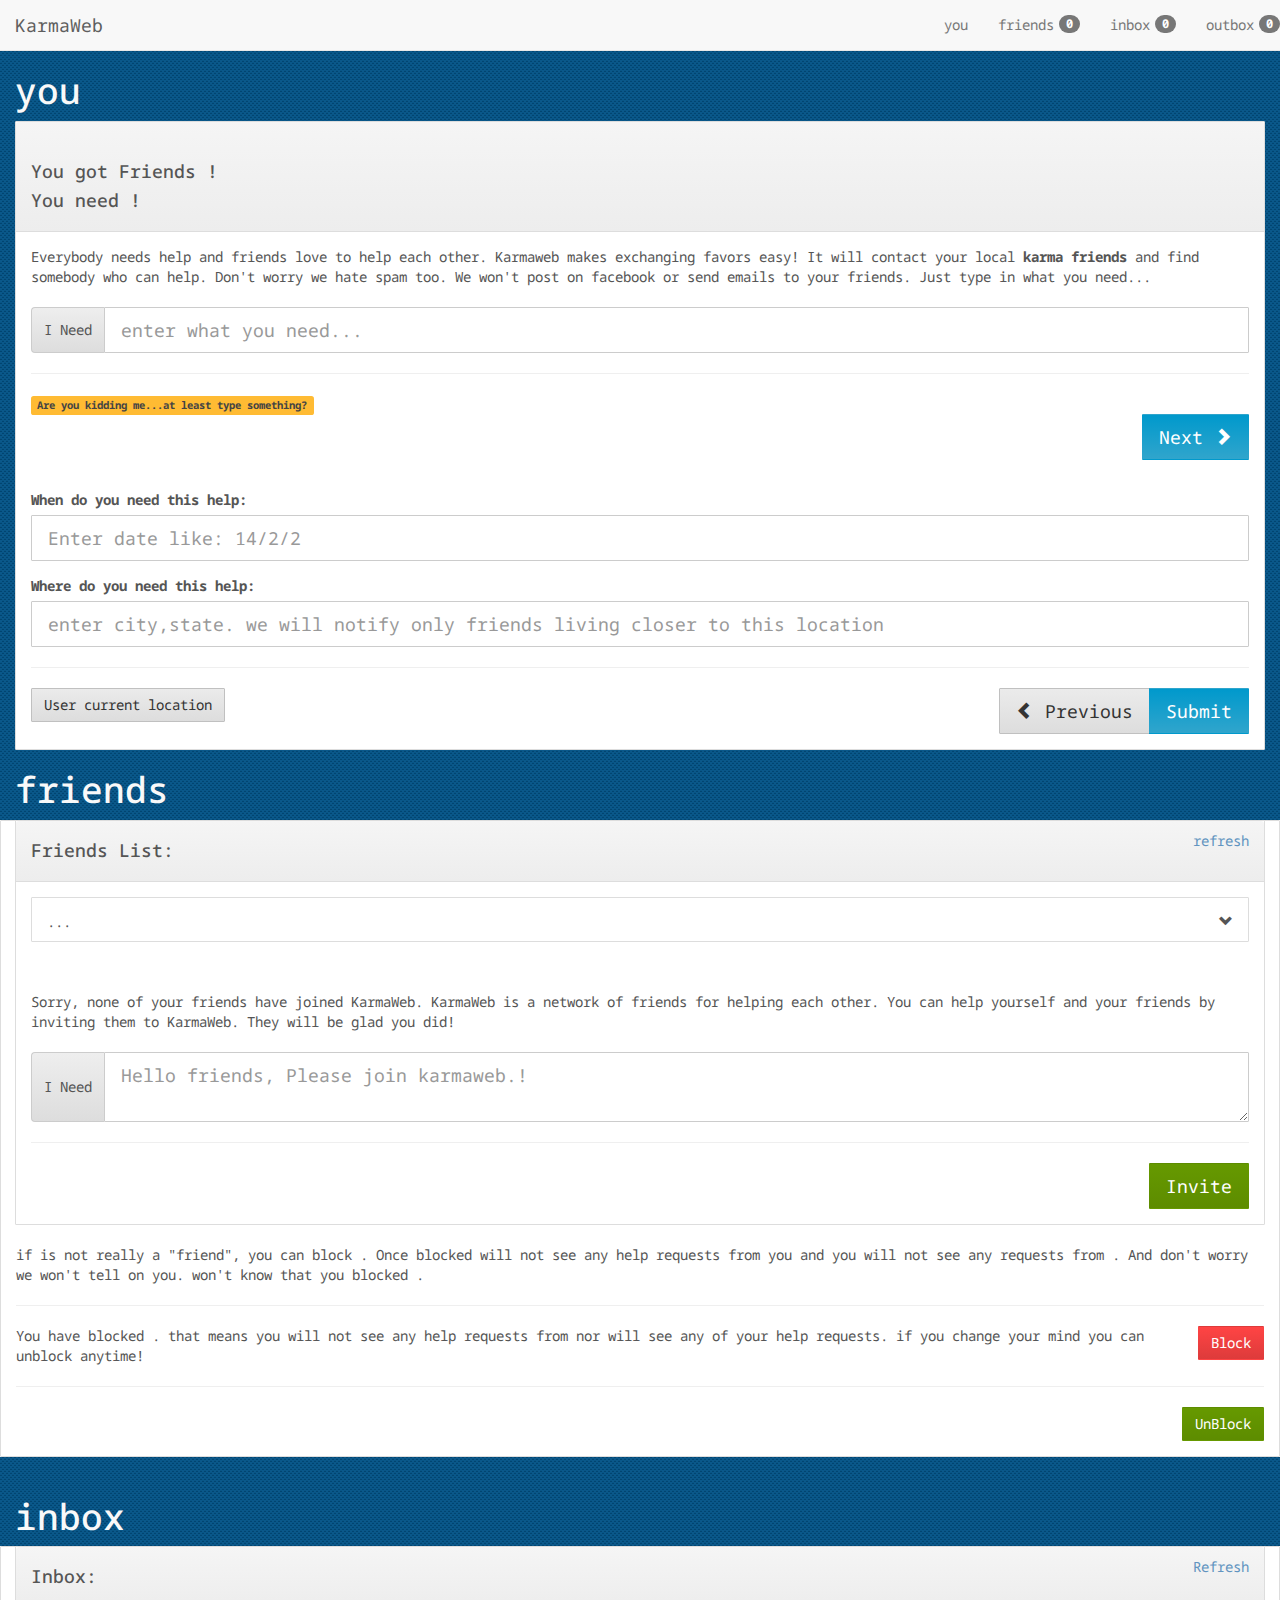
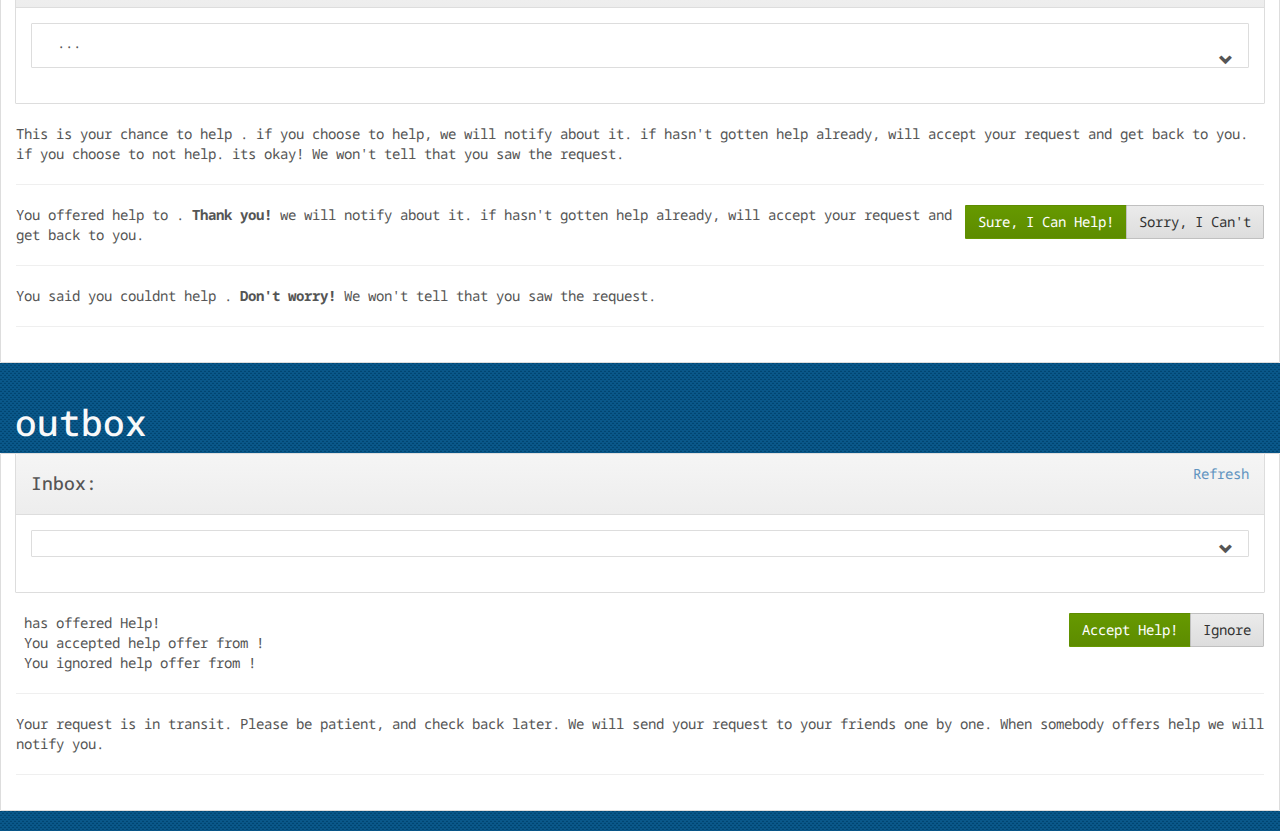
==== server/KarmaWebApp/Views/Home/mock.html @ 074b8558 "offer/accept help hooked up. + collapse menu on selection." ====
﻿<!DOCTYPE html>
<html lang="en">
<head>
    <meta http-equiv="content-type" content="text/html; charset=UTF-8">
    <meta charset="utf-8">
    <title>Karma Mobile!</title>
    <meta name="viewport" content="width=device-width, initial-scale=1, maximum-scale=1,user-scalable=no">
    <meta name="MobileOptimized" content="640">
    <link href="http://netdna.bootstrapcdn.com/bootstrap/3.0.2/css/bootstrap.min.css" rel="stylesheet">
    <script type='text/javascript' src="http://ajax.aspnetcdn.com/ajax/jQuery/jquery-1.9.1.min.js"></script>
    <script type='text/javascript' src="http://netdna.bootstrapcdn.com/bootstrap/3.0.2/js/bootstrap.min.js"></script>
    <script type='text/javascript' src='http://ajax.aspnetcdn.com/ajax/knockout/knockout-3.0.0.js'></script>

    <!-- ticker -->
    <script type='text/javascript' src='../../Scripts/app/textticker.js'></script>

    <!--
    @if (Model.useMock)
    {
        <script type='text/javascript' src='../../Scripts/jquery.mockjax.js'></script>
        <script type='text/javascript' src='../../Scripts/app/mockdata.js'></script>
    }
    -->
    <script type='text/javascript' src='../../Scripts/jquery.mockjax.js'></script>
    <script type='text/javascript' src='../../Scripts/app/mockdata.js'></script>
    <link rel="stylesheet" type="text/css" href="../../Content/app/appstyle.css">
    <script type='text/javascript' src='../../Scripts/app/apptypes.js'></script>

    <script>
        $(document).ready(function () {

            // setup textticker.
            applyTicker("textticker", [
                "a ride to airport this tuesday.     ",
                "to borrow some powertools for my weekend project.    ",
                "help feeding my cat for a day while I am gone.    ",
                "to borrow latest John Grisham book.   ",
                "help moving my stuff tommorrow.    "
            ]);

            KarmaTypes.KarmaViewModel.SetupKnockOut();
        });

        // A $( document ).ready() block.
        $(document).ready(function () {

            // hide details areas
            $('.friends-details, .inbox-details, .outbox-details').hide();

            // friend list item click
            $(document.body).on('click', '.friendinListContainer', function () {
                expandDetails('.friends-details', $(this));
            });

            // friend list item click
            $(document.body).on('click', '.inboxListContainer', function () {
                expandDetails('.inbox-details', $(this));
            });

            // friend list item click
            $(document.body).on('click', '.outboxListContainer', function () {
                expandDetails('.outbox-details', $(this));
            });

            // when a navbar link is clicked - collapse the menu.
            $(document).on('click', '.navbar-collapse.in', function (e) {
                if ($(e.target).is('a')) {
                    $(this).collapse('hide');
                }
            });
            /*
            $(document.body).on('click', '.details-close', function () {
                var closeElem = $(this).attr('data-close-elem');
                $(closeElem).slideUp();
            });
            */

        });

        function expandDetails(detailsElementSelector, clickedElement) {
            if ($(detailsElementSelector).is(":visible")) {
                if ($(clickedElement).next(detailsElementSelector).length !== 0) {
                    // remove from current position
                    console.log("details element is visible after clicked");
                    $(detailsElementSelector).slideUp();
                }
                else {
                    console.log("details element is visible but NOT after clicked");
                    // remove from old position (slideup) and after done move to new position (insertafter/slidedown)
                    $(detailsElementSelector).slideUp("fast", function () {
                        $(detailsElementSelector).insertAfter(clickedElement).slideDown();
                    })
                }
            }
            else {
                console.log("details element is NOT visible");
                $(detailsElementSelector).insertAfter(clickedElement);
                $(detailsElementSelector).slideDown();
            }
        }

        function expandDetails_orig(detailsElementSelector, clickedElement) {
            console.log(detailsElementSelector, clickedElement);
            $(detailsElementSelector).slideUp('fast', function () {
                $(detailsElementSelector).insertAfter(clickedElement);
                $(detailsElementSelector).slideDown();
            });
        }
    </script>
</head>

<body>

    <!--page-container-->
    <div class="page-container">

        <!-- top navbar -->

        <nav class="navbar navbar-default navbar-fixed-top" role="navigation">
            <!-- Brand and toggle get grouped for better mobile display -->
            <div class="navbar-header">
                <button type="button" class="navbar-toggle" data-toggle="collapse" data-target="#collapsethis">
                    <span class="sr-only">Toggle navigation</span>
                    <span class="icon-bar"></span>
                    <span class="icon-bar"></span>
                    <span class="icon-bar"></span>
                </button>
                <a class="navbar-brand" href="#">KarmaWeb</a>
            </div>

            <!-- Collect the nav links, forms, and other content for toggling -->
            <div class="collapse navbar-collapse navbar-right" id="collapsethis">
                <ul class="nav navbar-nav">
                    <li data-bind="css: { active: activePannel() === 'you' }"> <a href="#you" class="" data-bind="click: SelectYou">you</a> </li>
                    <li data-bind="css: { active: activePannel() === 'friends' }"> <a href="#friends" class="" data-bind="click: SelectFriends"><span class="badge pull-right header-data-badge" data-bind="text: MyFriends.Items().length">0</span>friends</a> </li>
                    <li data-bind="css: { active: activePannel() === 'inbox' }"> <a href="#inbox" class="" data-bind="click: SelectInbox"><span class="badge pull-right header-data-badge" data-bind="text: MyInbox.Items().length">0</span>inbox</a> </li>
                    <li data-bind="css: { active: activePannel() === 'outbox' }"> <a href="#outbox" class="" data-bind="click: SelectOutbox"><span class="badge pull-right header-data-badge" data-bind="text: MyOutbox.Items().length">0</span>outbox</a> </li>
                </ul>
            </div><!-- /.navbar-collapse -->
        </nav>

        <!-- /top navbar -->
        <!--.container-->
        <div class="col-sm-12">
            <div class="row row-offcanvas row-offcanvas-left">

                <!-- main area -->
                <div class="col-xs-12 col-sm-12" data-spy="scroll" data-target="#sidebar-nav">

                    <!-- ask your friends for help pannel-->
                    <div id="you" class="karmapannel" data-bind="if: activePannel() === 'you'">
                        <h1 class="">you</h1>
                        <div class="panel panel-default">
                            <div class=" panel-heading" data-bind="with: Me">
                                <img data-bind="attr:{src: Pic}">
                                <div data-bind="if: $root.requestOnPage() == 1">
                                    <h4 class="">You got Friends <span data-bind="text: FirstName() + '!'">!</span></h4>
                                </div>
                                <div data-bind="if: $root.requestOnPage() == 2">
                                    <h4 class="">You need <span data-bind="text: $root.requestText()">!</span></h4>
                                </div>
                            </div>
                            <div data-bind="if: requestOnPage() == 1">
                                <div class="panel-body">
                                    Everybody needs help and friends love to help each other. Karmaweb makes exchanging favors easy! It will contact
                                    your local <strong>karma friends</strong> and find somebody who can help. Don't worry we hate spam too. We won't
                                    post on facebook or send emails to your friends. Just type in what you need...
                                    <!--<form class="form">-->
                                    <div class="input-group text-center">
                                        <span class="input-group-addon">I Need</span>
                                        <input id="textticker" type="text" class="form-control input-lg" title="Don't worry. We hate spam, we wont post on facebook."
                                               placeholder="enter what you need..." data-bind="value: requestText">
                                    </div>
                                    <hr class="">

                                    <div data-bind="if: showRequestError()">
                                        <span class="label label-warning"> Are you kidding me...at least type something?</span>
                                    </div>
                                    <button class="btn btn-lg btn-primary pull-right" data-bind="click: GotoNextRequestPage" type="button">
                                        Next <span class="glyphicon glyphicon-chevron-right"></span>
                                    </button>
                                </div>
                            </div>
                            <div data-bind="if: requestOnPage() == 2">
                                <div class="panel-body">
                                    <div class="form-group">
                                        <label for="request_datetime">When do you need this help:</label>
                                        <input id="request_datetime" type="text" class="form-control input-lg" title="Your friends would like know about date/time"
                                               placeholder="Enter date like: 14/2/2" data-bind="value: requestDateTime">
                                    </div>
                                    <div class="form-group">
                                        <label for="request_location">Where do you need this help:</label>
                                        <input id="request_location" type="text" class="form-control input-lg" title="we will notify only friends closer to this location"
                                               placeholder="enter city,state. we will notify only friends living closer to this location" data-bind="value: request_location">
                                    </div>
                                    <hr class="">
                                    <button class="btn btn-default pull-left" data-bind="click: UseCurrentLocation" type="button">
                                        User current location
                                    </button>

                                    <div class="btn-group pull-right">
                                        <button class="btn btn-lg btn-default" data-bind="click: GotoPrevRequestPage" type="button">
                                            <span class="glyphicon glyphicon-chevron-left"></span> Previous
                                        </button>
                                        <button class="btn btn-lg btn-primary" data-bind="click: CreateRequest" type="button">
                                            Submit
                                        </button>
                                    </div>
                                </div>
                            </div>
                        </div>
                    </div>

                    <div id="friends" class="karmapannel" data-bind="if: activePannel() === 'friends'">
                        <h1 class="">friends</h1>
                        <div class="row" data-bind="with: MyFriends">
                            <div class="col-sm-12">
                                <!-- Friends List -->
                                <div class="panel panel-default friends-list-panel">
                                    <div class="panel-heading">
                                        <a href="#" class="pull-right">refresh</a>
                                        <h4 class="" data-bind="text: PanelHeader">Friends List:</h4>
                                    </div>
                                    <div class="panel-body" data-bind="if: Items().length > 0">
                                        <div class="list-group" data-bind="foreach: Items">
                                            <div class="friendinListContainer list-group-item" data-bind="css: { active: $parent.SelectedItem() == $data}, click: $parent.SelectItem.bind($parent)">
                                                <div style="float:left;padding-right:10px">
                                                    <img style="float:left" class="img-polaroid" data-bind="attr:{src: Pic}">
                                                </div>
                                                <h4 class="list-group-item-heading" data-bind="text: Name"></h4>
                                                <p class="list-group-item-text"><span class="glyphicon glyphicon-chevron-down pull-right"></span>...</p>
                                            </div>
                                        </div>
                                        <div>
                                        </div>
                                    </div>
                                    <div class="panel-body" data-bind="if: Items().length  == 0">
                                        Sorry, none of your friends have joined KarmaWeb. KarmaWeb is a network of friends for helping each other.
                                        You can help yourself and your friends by inviting them to KarmaWeb. They will be glad you did!
                                        <div class="input-group text-center">
                                            <span class="input-group-addon">I Need</span>
                                            <textarea id="inviteFriends" class="form-control input-lg" title="Don't worry. We hate spam, we wont post on facebook."
                                                      placeholder="Hello friends, Please join karmaweb.!" data-bind="value: $root.inviteText"></textarea>
                                        </div>
                                        <hr class="">
                                        <button class="btn btn-lg btn-success pull-right" data-bind="click: $root.InviteFriends" type="button">Invite</button>
                                    </div>

                                </div>

                            </div>
                            <div class="friends-details">
                                <!-- Friends Details -->
                                <div class="panel panel-default" data-bind="with: SelectedItem()">
                                    <div class="panel-body">
                                        <div class="realFriend" data-bind="ifnot: IsBlocked">
                                            if <span data-bind="text: FirstName()"></span> is not really a "friend", you can block <span data-bind="text: hehimhis('him')"></span>.
                                            Once blocked <span data-bind="text: hehimhis('he')"></span> will not see any help requests from you and you will not
                                            see any requests from <span data-bind="text: hehimhis('him')"></span>. And don't worry we won't tell on you.
                                            <span data-bind="text: hehimhis('He')"></span> won't know  that you blocked <span data-bind="text: hehimhis('him')"></span>.
                                            <hr class="">
                                            <div class="btn-group pull-right">
                                                <button class="btn btn-danger" data-bind="click: BlockFriend">Block <span data-bind="text: FirstName()"></span></button>
                                            </div>
                                        </div>
                                        <div class="blockedFriend" data-bind="if: IsBlocked">
                                            You have blocked <span data-bind="text: FirstName()"></span>. that means you will not see any help
                                            requests from <span data-bind="text: hehimhis('him')"></span> nor will
                                            <span data-bind="text: hehimhis('he')"></span> see any of your help requests. if you change your mind
                                            you can unblock <span data-bind="text: hehimhis('him')"></span> anytime!
                                            <hr class="">
                                            <div class="btn-group pull-right">
                                                <button class="btn btn-success" data-bind="click: UnBlockFriend">UnBlock <span data-bind="text: FirstName()"></span></button>
                                            </div>
                                        </div>
                                    </div>
                                </div>
                            </div>
                        </div>
                    </div>

                    <div id="inbox" class="karmapannel" data-bind="if: activePannel() === 'inbox'">
                        <h1 class="">inbox</h1>
                        <div class="row" data-bind="with: MyInbox">
                            <!--Inbox-->
                            <div class="col-sm-12">
                                <div class="panel panel-default">
                                    <div class="panel-heading">
                                        <a href="#" class="pull-right">Refresh</a>
                                        <h4 class="" data-bind="text: PanelHeader">Inbox:</h4>
                                    </div>
                                    <div class="panel-body">
                                        <div class="list-group" data-bind="foreach: Items">
                                            <a href="#" class="inboxListContainer list-group-item" data-bind="css: { active: $parent.SelectedItem() == $data}, click: $parent.SelectItem.bind($parent)">
                                                <div style="float:left;padding-right:10px">
                                                    <img class="img-polaroid" data-bind="attr:{src: From.Pic}">
                                                </div>
                                                <p class="list-group-item-text" data-bind="text: From.Name">...</p>
                                                <p class="list-group-item-text"><span class="glyphicon glyphicon-chevron-down pull-right"></span></p>
                                                <h4 class="list-group-item-heading" data-bind="text: Name"></h4>
                                            </a>
                                        </div>
                                    </div>
                                </div>
                            </div> <!--/Inbox-->

                            <div class="inbox-details">
                                <!-- InboxDetails -->
                                <div class="panel panel-default" data-bind="with: SelectedItem()">
                                    <div class="panel-body">
                                        <div class="pendingrequest" data-bind="if: Response() == 'none'">
                                            This is your chance to help <span data-bind="text: $data.From.FirstName()"></span>. if you choose to help, we will notify
                                            <span data-bind="text: $data.From.hehimhis('him')"></span> about it. if <span data-bind="text: $data.From.hehimhis('he')"></span>
                                            hasn't gotten help already,  <span data-bind="text: $data.From.hehimhis('he')"></span> will accept your request and get back to you.
                                            if you choose to not help. its okay! We won't tell <span data-bind="text: $data.From.hehimhis('him')"></span> that you saw the request.
                                            <div class="clearfix"></div>
                                            <hr class="">
                                            <div class="btn-group pull-right">
                                                <button type="button" class="btn btn-success" data-bind="click: OfferHelp">Sure, I Can Help!</button>
                                                <button type="button" class="btn btn-default" data-bind="click: DenyHelp">Sorry, I Can't</button>
                                            </div>
                                        </div>
                                        <div class="request_helpoffered" data-bind="if: Response() == 'yes'">
                                            You offered help to <span data-bind="text: $data.From.FirstName()"></span>. <strong>Thank you!</strong> we will notify
                                            <span data-bind="text: $data.From.hehimhis('him')"></span> about it. if <span data-bind="text: $data.From.hehimhis('he')"></span>
                                            hasn't gotten help already,  <span data-bind="text: $data.From.hehimhis('he')"></span> will accept your request and get back to you.
                                            <div class="clearfix"></div>
                                            <hr class="">
                                        </div>
                                        <div class="request_helpdenied" data-bind="if: Response() == 'no'">
                                            You said you couldnt help <span data-bind="text: $data.From.FirstName()"></span>. <strong>Don't worry!</strong>
                                            We won't tell <span data-bind="text: $data.From.hehimhis('him')"></span> that you saw the request.
                                            <div class="clearfix"></div>
                                            <hr class="">
                                        </div>
                                    </div>
                                </div>
                            </div><!-- /InboxDetails -->
                        </div>
                    </div>

                    <div id="outbox" class="karmapannel" data-bind="if: activePannel() === 'outbox'">
                        <h1 class="">outbox</h1>
                        <div class="row" data-bind="with: MyOutbox">
                            <!--Outbox-->
                            <div class="col-sm-12">
                                <div class="panel panel-default">
                                    <div class="panel-heading">
                                        <a href="#" class="pull-right">Refresh</a>
                                        <h4 class="" data-bind="text: PanelHeader">Inbox:</h4>
                                    </div>
                                    <div class="panel-body">
                                        <div class="list-group" data-bind="foreach: Items">
                                            <a href="#" class="outboxListContainer list-group-item" data-bind="css: { active: $parent.SelectedItem() == $data}, click: $parent.SelectItem.bind($parent)">
                                                <p class="list-group-item-text"><span class="glyphicon glyphicon-chevron-down pull-right"></span></p>
                                                <h4 class="list-group-item-heading" data-bind="text: Name"></h4>
                                            </a>
                                        </div>
                                    </div>
                                </div>
                            </div> <!--/outbox-->

                            <div class="outbox-details">
                                <!-- OutboxDetails -->
                                <div class="panel panel-default" data-bind="with: SelectedItem()">
                                    <div class="panel-body">
                                        <!-- people who offered help -->
                                        <div data-bind="if: helpOffered.length > 0">
                                            <div data-bind="foreach: helpOffered">
                                                <div data-bind="if: $index() !== 0">
                                                    <hr class=""> <!-- divider after each element except 1st -->
                                                </div>
                                                <div data-bind="if: Response() == 'none'">
                                                    <div class="clearfix"></div>
                                                    <img data-bind="attr:{src: From.Pic}">
                                                    <span data-bind="text: From.Name"> </span> has offered Help!
                                                    <div class="btn-group pull-right">
                                                        <button type="button" class="btn btn-success" data-bind="click: AcceptHelp">Accept Help!</button>
                                                        <button type="button" class="btn btn-default" data-bind="click: IgnoreHelp">Ignore</button>
                                                    </div>
                                                </div>
                                                <div data-bind="if: Response() == 'yes'">
                                                    <img data-bind="attr:{src: From.Pic}">
                                                    You accepted help offer from <span data-bind="text: From.Name"> </span>!
                                                </div>
                                                <div data-bind="if: Response() == 'no'">
                                                    <div class="clearfix"></div>
                                                    <img data-bind="attr:{src: From.Pic}">
                                                    You ignored help offer from <span data-bind="text: From.Name"> </span>!
                                                </div>
                                            </div>
                                        </div>

                                        <!-- nobody offered help-->
                                        <div data-bind="if: helpOffered.length == 0">

                                            <hr class="">
                                            Your request is in transit. Please be patient, and check back later. We will send
                                            your request to your friends one by one. When somebody offers help we will notify
                                            you.
                                            <hr class="">

                                        </div>
                                    </div>
                                </div><!-- /InboxDetails -->
                            </div>
                        </div> <!-- outbox row-->
                    </div>
                </div>
                <!-- /main area-->
            </div>
        </div>
        <!--/.container-->
    </div>
    <!--/.page-container-->
    <div id="push" class=""></div>

</body>
</html>
---- server/KarmaWebApp/Content/app/appstyle.css ----
﻿@import url(http://fonts.googleapis.com/css?family=Droid+Sans+Mono);

        html, body {
            height: 100%;
            font-family: 'Droid Sans Mono', sans-serif;
        }

        p, h1, h2, h3, h4 {
            font-family: 'Droid Sans Mono', sans-serif;
        }

        hr {
            border-color: #191919;
        }

        /* wrapper for page content to push down footer */
        .page-container {
            min-height: 100%;
            height: auto !important;
            height: 100%;
            /* negative indent footer by its height */
            margin: 0 auto -120px;
            /* pad bottom by footer height */
            padding: 0 0 70px;
        }

        /* set the fixed height of the footer here */
        #footer {
            height: 120px;
            background-color: #222222;
            border: 0 solid #080808;
            border-top-width: 1px;
            margin-top: 50px;
        }

            #footer > .container {
                padding: 20px;
            }

        body {
            padding-top: 51px;
            background: #0a588a;
            color: #f9f9f9;
            background-image: url("../../images/mainBg.png");
            background-repeat: repeat;
        }

        a {
            color: #6194c0;
        }

        .text-center {
            padding-top: 20px;
        }

        /* theme */
        .btn, .form-control, .alert, .progress, .panel, .list-group, .well, .list-group-item:first-child {
            border-radius: 1px;
            box-shadow: 0 0 0;
        }

        .btn {
            border-color: transparent;
        }

        .btn-default, .well {
            background-color: #cccccc;
            border-color: #c0c0c0;
        }

        .btn-primary, .label-primary, .list-group-item.active, .list-group-item.active:hover, .list-group-item.active:focus, .btn.active, a.list-group-item.active, a.list-group-item.active:hover, a.list-group-item.active:focus {
            background-color: #0099CC;
            border-color: transparent;
        }

        .btn-info, .label-info, .progress-bar-info {
            background-color: #33b5e5;
        }

        .btn-success, .label-success, .progress-bar-success {
            background-color: #669900;
        }

        .btn-danger, .label-danger, .progress-bar-danger {
            background-color: #FF4444;
        }

        .btn-warning, .label-warning, .progress-bar-warning {
            background-color: #FFBB33;
            color: #444444;
        }

        .nav-tabs > li > a {
            border-radius: 0;
        }



        h3, h4, h5, .panel {
            color: #555555;
        }

            .panel hr {
                border-color: #efefef;
            }
         
            
        .input-group-addon{
        	background: rgb(238,238,238); /* Old browsers */
        	background: -moz-linear-gradient(top, rgba(238,238,238,1) 0%, rgba(221,221,221,1) 100%); /* FF3.6+ */
        	background: -webkit-gradient(linear, left top, left bottom, color-stop(0%,rgba(238,238,238,1)), color-stop(100%,rgba(221,221,221,1))); /* Chrome,Safari4+ */
        	background: -webkit-linear-gradient(top, rgba(238,238,238,1) 0%,rgba(221,221,221,1) 100%); /* Chrome10+,Safari5.1+ */
        	background: -o-linear-gradient(top, rgba(238,238,238,1) 0%,rgba(221,221,221,1) 100%); /* Opera 11.10+ */
        	background: -ms-linear-gradient(top, rgba(238,238,238,1) 0%,rgba(221,221,221,1) 100%); /* IE10+ */
        	background: linear-gradient(to bottom, rgba(238,238,238,1) 0%,rgba(221,221,221,1) 100%); /* W3C */
        	filter: progid:DXImageTransform.Microsoft.gradient( startColorstr='#eeeeee', endColorstr='#dddddd',GradientType=0 ); /* IE6-9 */
        }    
        
        .panel-default>.panel-heading{
        	min-height: 40px;
        	background: rgb(245,245,245); /* Old browsers */
        	background: -moz-linear-gradient(top, rgba(245,245,245,1) 0%, rgba(237,237,237,1) 100%); /* FF3.6+ */
        	background: -webkit-gradient(linear, left top, left bottom, color-stop(0%,rgba(245,245,245,1)), color-stop(100%,rgba(237,237,237,1))); /* Chrome,Safari4+ */
        	background: -webkit-linear-gradient(top, rgba(245,245,245,1) 0%,rgba(237,237,237,1) 100%); /* Chrome10+,Safari5.1+ */
        	background: -o-linear-gradient(top, rgba(245,245,245,1) 0%,rgba(237,237,237,1) 100%); /* Opera 11.10+ */
        	background: -ms-linear-gradient(top, rgba(245,245,245,1) 0%,rgba(237,237,237,1) 100%); /* IE10+ */
        	background: linear-gradient(to bottom, rgba(245,245,245,1) 0%,rgba(237,237,237,1) 100%); /* W3C */
        	filter: progid:DXImageTransform.Microsoft.gradient( startColorstr='#f5f5f5', endColorstr='#ededed',GradientType=0 ); /* IE6-9 */
        }

		.btn-primary, .label-primary, .list-group-item.active, .list-group-item.active:hover, .list-group-item.active:focus, .btn.active, a.list-group-item.active, a.list-group-item.active:hover, a.list-group-item.active:focus {
			background: rgb(0,153,204); /* Old browsers */
			background: -moz-linear-gradient(top, rgba(0,153,204,1) 0%, rgba(48,165,204,1) 100%); /* FF3.6+ */
			background: -webkit-gradient(linear, left top, left bottom, color-stop(0%,rgba(0,153,204,1)), color-stop(100%,rgba(48,165,204,1))); /* Chrome,Safari4+ */
			background: -webkit-linear-gradient(top, rgba(0,153,204,1) 0%,rgba(48,165,204,1) 100%); /* Chrome10+,Safari5.1+ */
			background: -o-linear-gradient(top, rgba(0,153,204,1) 0%,rgba(48,165,204,1) 100%); /* Opera 11.10+ */
			background: -ms-linear-gradient(top, rgba(0,153,204,1) 0%,rgba(48,165,204,1) 100%); /* IE10+ */
			background: linear-gradient(to bottom, rgba(0,153,204,1) 0%,rgba(48,165,204,1) 100%); /* W3C */
			filter: progid:DXImageTransform.Microsoft.gradient( startColorstr='#0099cc', endColorstr='#30a5cc',GradientType=0 ); /* IE6-9 */
		}
		
		.btn-primary:hover {
			background: rgb(40,121,177); /* Old browsers */
			background: -moz-linear-gradient(top, rgba(40,121,177,1) 0%, rgba(67,132,173,1) 100%); /* FF3.6+ */
			background: -webkit-gradient(linear, left top, left bottom, color-stop(0%,rgba(40,121,177,1)), color-stop(100%,rgba(67,132,173,1))); /* Chrome,Safari4+ */
			background: -webkit-linear-gradient(top, rgba(40,121,177,1) 0%,rgba(67,132,173,1) 100%); /* Chrome10+,Safari5.1+ */
			background: -o-linear-gradient(top, rgba(40,121,177,1) 0%,rgba(67,132,173,1) 100%); /* Opera 11.10+ */
			background: -ms-linear-gradient(top, rgba(40,121,177,1) 0%,rgba(67,132,173,1) 100%); /* IE10+ */
			background: linear-gradient(to bottom, rgba(40,121,177,1) 0%,rgba(67,132,173,1) 100%); /* W3C */
			filter: progid:DXImageTransform.Microsoft.gradient( startColorstr='#2879b1', endColorstr='#4384ad',GradientType=0 ); /* IE6-9 */
		}
		
		a.list-group-item:hover{
			background: rgb(245,245,245); /* Old browsers */
			background: -moz-linear-gradient(top, rgba(245,245,245,1) 0%, rgba(237,237,237,1) 100%); /* FF3.6+ */
			background: -webkit-gradient(linear, left top, left bottom, color-stop(0%,rgba(245,245,245,1)), color-stop(100%,rgba(237,237,237,1))); /* Chrome,Safari4+ */
			background: -webkit-linear-gradient(top, rgba(245,245,245,1) 0%,rgba(237,237,237,1) 100%); /* Chrome10+,Safari5.1+ */
			background: -o-linear-gradient(top, rgba(245,245,245,1) 0%,rgba(237,237,237,1) 100%); /* Opera 11.10+ */
			background: -ms-linear-gradient(top, rgba(245,245,245,1) 0%,rgba(237,237,237,1) 100%); /* IE10+ */
			background: linear-gradient(to bottom, rgba(245,245,245,1) 0%,rgba(237,237,237,1) 100%); /* W3C */
			filter: progid:DXImageTransform.Microsoft.gradient( startColorstr='#f5f5f5', endColorstr='#ededed',GradientType=0 ); /* IE6-9 */
		}
		
		.btn-danger{
			background: rgb(255,68,68); /* Old browsers */
			background: -moz-linear-gradient(top, rgba(255,68,68,1) 0%, rgba(221,59,59,1) 100%); /* FF3.6+ */
			background: -webkit-gradient(linear, left top, left bottom, color-stop(0%,rgba(255,68,68,1)), color-stop(100%,rgba(221,59,59,1))); /* Chrome,Safari4+ */
			background: -webkit-linear-gradient(top, rgba(255,68,68,1) 0%,rgba(221,59,59,1) 100%); /* Chrome10+,Safari5.1+ */
			background: -o-linear-gradient(top, rgba(255,68,68,1) 0%,rgba(221,59,59,1) 100%); /* Opera 11.10+ */
			background: -ms-linear-gradient(top, rgba(255,68,68,1) 0%,rgba(221,59,59,1) 100%); /* IE10+ */
			background: linear-gradient(to bottom, rgba(255,68,68,1) 0%,rgba(221,59,59,1) 100%); /* W3C */
			filter: progid:DXImageTransform.Microsoft.gradient( startColorstr='#ff4444', endColorstr='#dd3b3b',GradientType=0 ); /* IE6-9 */
		}
		
		.btn-danger:hover{
			background: rgb(232,62,62); /* Old browsers */
			background: -moz-linear-gradient(top, rgba(232,62,62,1) 0%, rgba(196,53,53,1) 100%); /* FF3.6+ */
			background: -webkit-gradient(linear, left top, left bottom, color-stop(0%,rgba(232,62,62,1)), color-stop(100%,rgba(196,53,53,1))); /* Chrome,Safari4+ */
			background: -webkit-linear-gradient(top, rgba(232,62,62,1) 0%,rgba(196,53,53,1) 100%); /* Chrome10+,Safari5.1+ */
			background: -o-linear-gradient(top, rgba(232,62,62,1) 0%,rgba(196,53,53,1) 100%); /* Opera 11.10+ */
			background: -ms-linear-gradient(top, rgba(232,62,62,1) 0%,rgba(196,53,53,1) 100%); /* IE10+ */
			background: linear-gradient(to bottom, rgba(232,62,62,1) 0%,rgba(196,53,53,1) 100%); /* W3C */
			filter: progid:DXImageTransform.Microsoft.gradient( startColorstr='#e83e3e', endColorstr='#c43535',GradientType=0 ); /* IE6-9 */
		}
		
		.btn-success{
			background: rgb(102,153,0); /* Old browsers */
			background: -moz-linear-gradient(top, rgba(102,153,0,1) 0%, rgba(93,140,0,1) 100%); /* FF3.6+ */
			background: -webkit-gradient(linear, left top, left bottom, color-stop(0%,rgba(102,153,0,1)), color-stop(100%,rgba(93,140,0,1))); /* Chrome,Safari4+ */
			background: -webkit-linear-gradient(top, rgba(102,153,0,1) 0%,rgba(93,140,0,1) 100%); /* Chrome10+,Safari5.1+ */
			background: -o-linear-gradient(top, rgba(102,153,0,1) 0%,rgba(93,140,0,1) 100%); /* Opera 11.10+ */
			background: -ms-linear-gradient(top, rgba(102,153,0,1) 0%,rgba(93,140,0,1) 100%); /* IE10+ */
			background: linear-gradient(to bottom, rgba(102,153,0,1) 0%,rgba(93,140,0,1) 100%); /* W3C */
			filter: progid:DXImageTransform.Microsoft.gradient( startColorstr='#669900', endColorstr='#5d8c00',GradientType=0 ); /* IE6-9 */
		}
		
		.btn-success:hover{
			background: rgb(71,164,71); /* Old browsers */
			background: -moz-linear-gradient(top, rgba(71,164,71,1) 0%, rgba(65,147,65,1) 100%); /* FF3.6+ */
			background: -webkit-gradient(linear, left top, left bottom, color-stop(0%,rgba(71,164,71,1)), color-stop(100%,rgba(65,147,65,1))); /* Chrome,Safari4+ */
			background: -webkit-linear-gradient(top, rgba(71,164,71,1) 0%,rgba(65,147,65,1) 100%); /* Chrome10+,Safari5.1+ */
			background: -o-linear-gradient(top, rgba(71,164,71,1) 0%,rgba(65,147,65,1) 100%); /* Opera 11.10+ */
			background: -ms-linear-gradient(top, rgba(71,164,71,1) 0%,rgba(65,147,65,1) 100%); /* IE10+ */
			background: linear-gradient(to bottom, rgba(71,164,71,1) 0%,rgba(65,147,65,1) 100%); /* W3C */
			filter: progid:DXImageTransform.Microsoft.gradient( startColorstr='#47a447', endColorstr='#419341',GradientType=0 ); /* IE6-9 */
		}
		
		.btn-default{
			background: rgb(235,235,235); /* Old browsers */
			background: -moz-linear-gradient(top, rgba(235,235,235,1) 0%, rgba(221,221,221,1) 100%); /* FF3.6+ */
			background: -webkit-gradient(linear, left top, left bottom, color-stop(0%,rgba(235,235,235,1)), color-stop(100%,rgba(221,221,221,1))); /* Chrome,Safari4+ */
			background: -webkit-linear-gradient(top, rgba(235,235,235,1) 0%,rgba(221,221,221,1) 100%); /* Chrome10+,Safari5.1+ */
			background: -o-linear-gradient(top, rgba(235,235,235,1) 0%,rgba(221,221,221,1) 100%); /* Opera 11.10+ */
			background: -ms-linear-gradient(top, rgba(235,235,235,1) 0%,rgba(221,221,221,1) 100%); /* IE10+ */
			background: linear-gradient(to bottom, rgba(235,235,235,1) 0%,rgba(221,221,221,1) 100%); /* W3C */
			filter: progid:DXImageTransform.Microsoft.gradient( startColorstr='#ebebeb', endColorstr='#dddddd',GradientType=0 ); /* IE6-9 */
		}
		
		.btn-default:hover{
			background: rgb(204,204,204); /* Old browsers */
			background: -moz-linear-gradient(top, rgba(204,204,204,1) 0%, rgba(191,191,191,1) 100%); /* FF3.6+ */
			background: -webkit-gradient(linear, left top, left bottom, color-stop(0%,rgba(204,204,204,1)), color-stop(100%,rgba(191,191,191,1))); /* Chrome,Safari4+ */
			background: -webkit-linear-gradient(top, rgba(204,204,204,1) 0%,rgba(191,191,191,1) 100%); /* Chrome10+,Safari5.1+ */
			background: -o-linear-gradient(top, rgba(204,204,204,1) 0%,rgba(191,191,191,1) 100%); /* Opera 11.10+ */
			background: -ms-linear-gradient(top, rgba(204,204,204,1) 0%,rgba(191,191,191,1) 100%); /* IE10+ */
			background: linear-gradient(to bottom, rgba(204,204,204,1) 0%,rgba(191,191,191,1) 100%); /* W3C */
			filter: progid:DXImageTransform.Microsoft.gradient( startColorstr='#cccccc', endColorstr='#bfbfbf',GradientType=0 ); /* IE6-9 */
		}
		
		.friends-details,
		.inbox-details,
		.outbox-details{
			z-index: 999;
			background-color: #fff;
			border: 0px;
		}
		
		.header-data-badge{
			margin-left: 5px;
		}
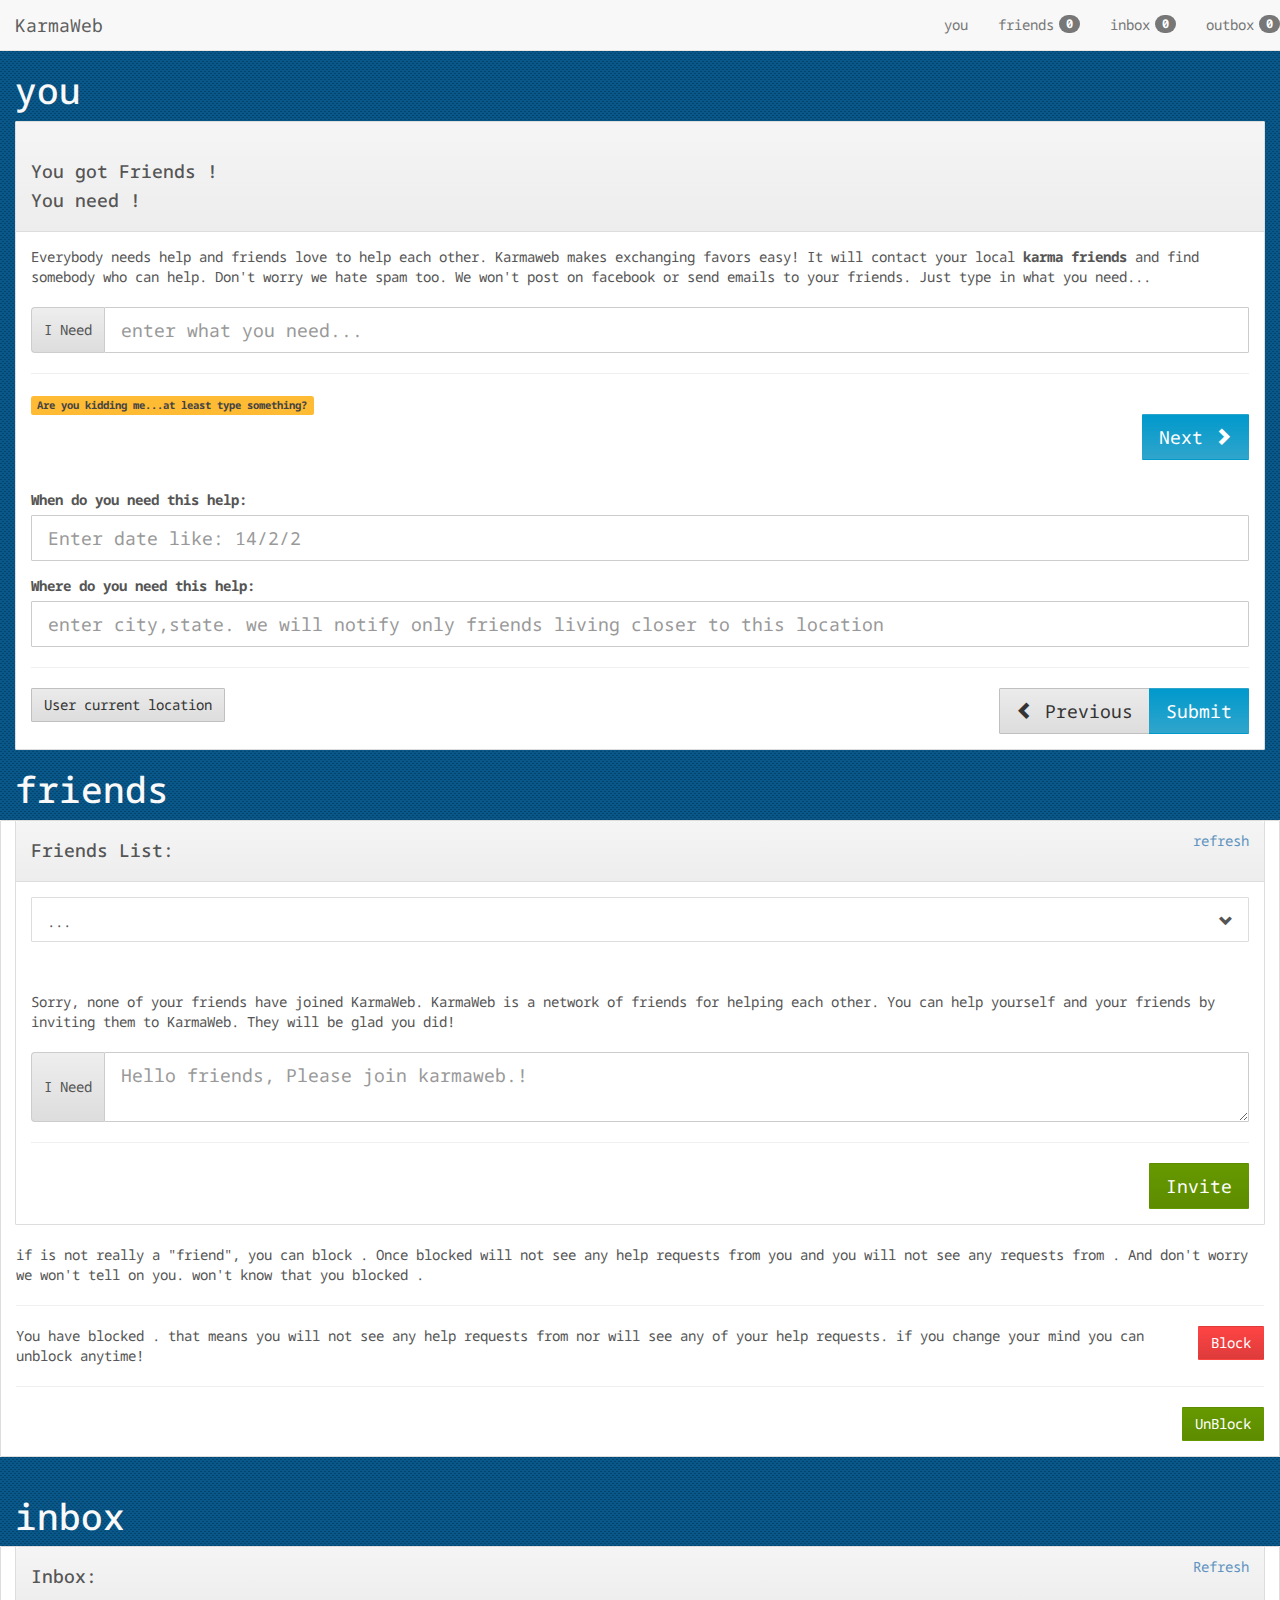
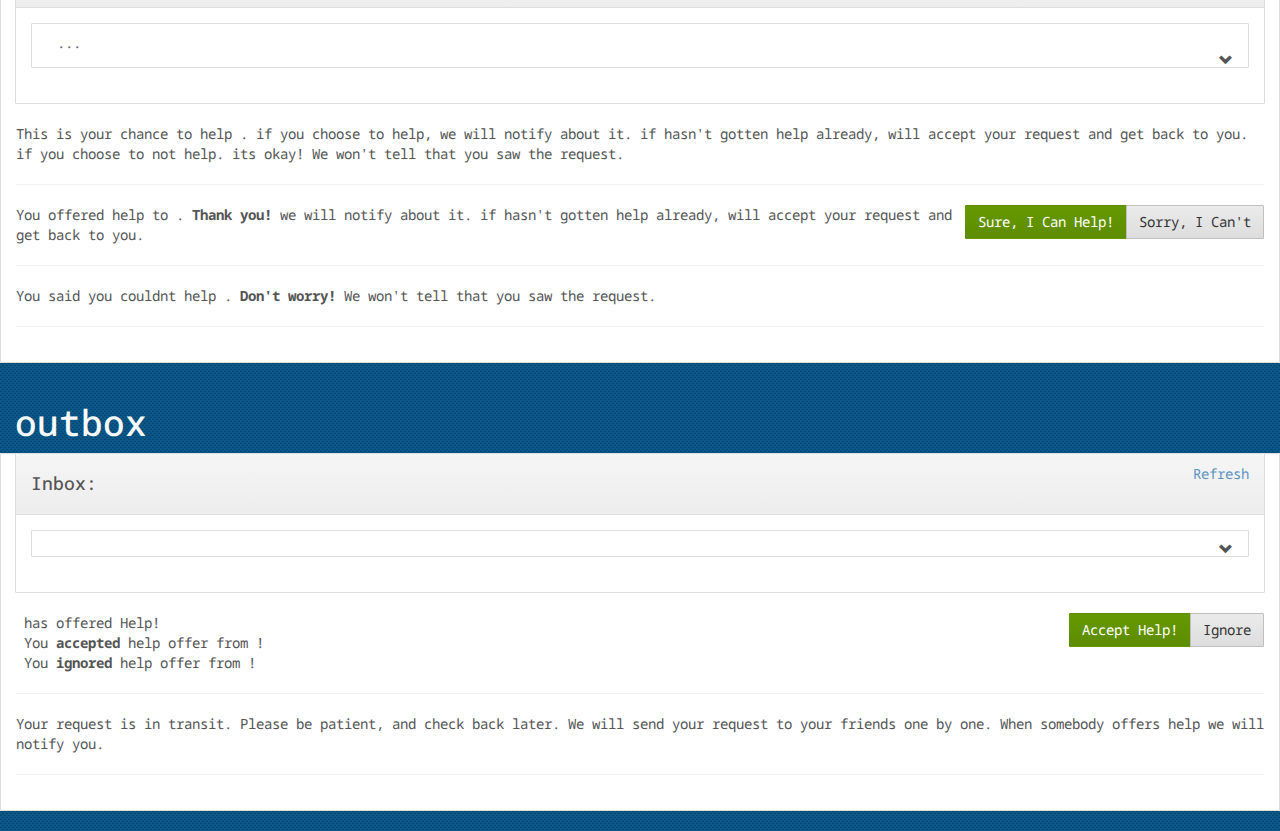
==== commit a013d80b: "fixed flicker with slidedowns" ====
--- a/server/KarmaWebApp/Views/Home/mock.html
+++ b/server/KarmaWebApp/Views/Home/mock.html
@@ -47,27 +47,13 @@
             // hide details areas
             $('.friends-details, .inbox-details, .outbox-details').hide();
 
-            // friend list item click
-            $(document.body).on('click', '.friendinListContainer', function () {
-                expandDetails('.friends-details', $(this));
-            });
-
-            // friend list item click
-            $(document.body).on('click', '.inboxListContainer', function () {
-                expandDetails('.inbox-details', $(this));
-            });
-
-            // friend list item click
-            $(document.body).on('click', '.outboxListContainer', function () {
-                expandDetails('.outbox-details', $(this));
-            });
-
             // when a navbar link is clicked - collapse the menu.
             $(document).on('click', '.navbar-collapse.in', function (e) {
                 if ($(e.target).is('a')) {
                     $(this).collapse('hide');
                 }
             });
+            
             /*
             $(document.body).on('click', '.details-close', function () {
                 var closeElem = $(this).attr('data-close-elem');
@@ -77,35 +63,6 @@
 
         });
 
-        function expandDetails(detailsElementSelector, clickedElement) {
-            if ($(detailsElementSelector).is(":visible")) {
-                if ($(clickedElement).next(detailsElementSelector).length !== 0) {
-                    // remove from current position
-                    console.log("details element is visible after clicked");
-                    $(detailsElementSelector).slideUp();
-                }
-                else {
-                    console.log("details element is visible but NOT after clicked");
-                    // remove from old position (slideup) and after done move to new position (insertafter/slidedown)
-                    $(detailsElementSelector).slideUp("fast", function () {
-                        $(detailsElementSelector).insertAfter(clickedElement).slideDown();
-                    })
-                }
-            }
-            else {
-                console.log("details element is NOT visible");
-                $(detailsElementSelector).insertAfter(clickedElement);
-                $(detailsElementSelector).slideDown();
-            }
-        }
-
-        function expandDetails_orig(detailsElementSelector, clickedElement) {
-            console.log(detailsElementSelector, clickedElement);
-            $(detailsElementSelector).slideUp('fast', function () {
-                $(detailsElementSelector).insertAfter(clickedElement);
-                $(detailsElementSelector).slideDown();
-            });
-        }
     </script>
 </head>
 
@@ -131,10 +88,10 @@
             <!-- Collect the nav links, forms, and other content for toggling -->
             <div class="collapse navbar-collapse navbar-right" id="collapsethis">
                 <ul class="nav navbar-nav">
-                    <li data-bind="css: { active: activePannel() === 'you' }"> <a href="#you" class="" data-bind="click: SelectYou">you</a> </li>
-                    <li data-bind="css: { active: activePannel() === 'friends' }"> <a href="#friends" class="" data-bind="click: SelectFriends"><span class="badge pull-right header-data-badge" data-bind="text: MyFriends.Items().length">0</span>friends</a> </li>
-                    <li data-bind="css: { active: activePannel() === 'inbox' }"> <a href="#inbox" class="" data-bind="click: SelectInbox"><span class="badge pull-right header-data-badge" data-bind="text: MyInbox.Items().length">0</span>inbox</a> </li>
-                    <li data-bind="css: { active: activePannel() === 'outbox' }"> <a href="#outbox" class="" data-bind="click: SelectOutbox"><span class="badge pull-right header-data-badge" data-bind="text: MyOutbox.Items().length">0</span>outbox</a> </li>
+                    <li data-bind="css: { active: activePannel() === 'you' }"> <a href="#you" class="" data-bind="click:  function(data,event) { $root.SelectPanel('you')}">you</a> </li>
+                    <li data-bind="css: { active: activePannel() === 'friends' }"> <a href="#friends" class="" data-bind="click: function(data,event) { $root.SelectPanel('friends')}"><span class="badge pull-right header-data-badge" data-bind="text: MyFriends.Items().length">0</span>friends</a> </li>
+                    <li data-bind="css: { active: activePannel() === 'inbox' }"> <a href="#inbox" class="" data-bind="click: function(data,event) { $root.SelectPanel('inbox')}"><span class="badge pull-right header-data-badge" data-bind="text: MyInbox.Items().length">0</span>inbox</a> </li>
+                    <li data-bind="css: { active: activePannel() === 'outbox' }"> <a href="#outbox" class="" data-bind="click: function(data,event) { $root.SelectPanel('outbox')}"><span class="badge pull-right header-data-badge" data-bind="text: MyOutbox.Items().length">0</span>outbox</a> </li>
                 </ul>
             </div><!-- /.navbar-collapse -->
         </nav>
@@ -223,7 +180,7 @@
                                     </div>
                                     <div class="panel-body" data-bind="if: Items().length > 0">
                                         <div class="list-group" data-bind="foreach: Items">
-                                            <div class="friendinListContainer list-group-item" data-bind="css: { active: $parent.SelectedItem() == $data}, click: $parent.SelectItem.bind($parent)">
+                                            <div class="friendinListContainer list-group-item" data-bind="css: { active: $parent.SelectedItem() == $data}, click: function(data,event) { $parent.ExpandItem(data, $element, '.friends-details')} ">
                                                 <div style="float:left;padding-right:10px">
                                                     <img style="float:left" class="img-polaroid" data-bind="attr:{src: Pic}">
                                                 </div>
@@ -291,7 +248,7 @@
                                     </div>
                                     <div class="panel-body">
                                         <div class="list-group" data-bind="foreach: Items">
-                                            <a href="#" class="inboxListContainer list-group-item" data-bind="css: { active: $parent.SelectedItem() == $data}, click: $parent.SelectItem.bind($parent)">
+                                            <a href="#" class="inboxListContainer list-group-item" data-bind="css: { active: $parent.SelectedItem() == $data}, click: function(data,event) { $parent.ExpandItem(data, $element, '.inbox-details')}">
                                                 <div style="float:left;padding-right:10px">
                                                     <img class="img-polaroid" data-bind="attr:{src: From.Pic}">
                                                 </div>
@@ -351,7 +308,7 @@
                                     </div>
                                     <div class="panel-body">
                                         <div class="list-group" data-bind="foreach: Items">
-                                            <a href="#" class="outboxListContainer list-group-item" data-bind="css: { active: $parent.SelectedItem() == $data}, click: $parent.SelectItem.bind($parent)">
+                                            <a href="#" class="outboxListContainer list-group-item" data-bind="css: { active: $parent.SelectedItem() == $data}, click: function(data,event) { $parent.ExpandItem(data, $element, '.outbox-details')}">
                                                 <p class="list-group-item-text"><span class="glyphicon glyphicon-chevron-down pull-right"></span></p>
                                                 <h4 class="list-group-item-heading" data-bind="text: Name"></h4>
                                             </a>
@@ -381,12 +338,12 @@
                                                 </div>
                                                 <div data-bind="if: Response() == 'yes'">
                                                     <img data-bind="attr:{src: From.Pic}">
-                                                    You accepted help offer from <span data-bind="text: From.Name"> </span>!
+                                                    You <strong>accepted</strong> help offer from <span data-bind="text: From.FirstName()"> </span>!
                                                 </div>
                                                 <div data-bind="if: Response() == 'no'">
                                                     <div class="clearfix"></div>
                                                     <img data-bind="attr:{src: From.Pic}">
-                                                    You ignored help offer from <span data-bind="text: From.Name"> </span>!
+                                                    You <strong>ignored</strong> help offer from <span data-bind="text: From.FirstName()"> </span>!
                                                 </div>
                                             </div>
                                         </div>
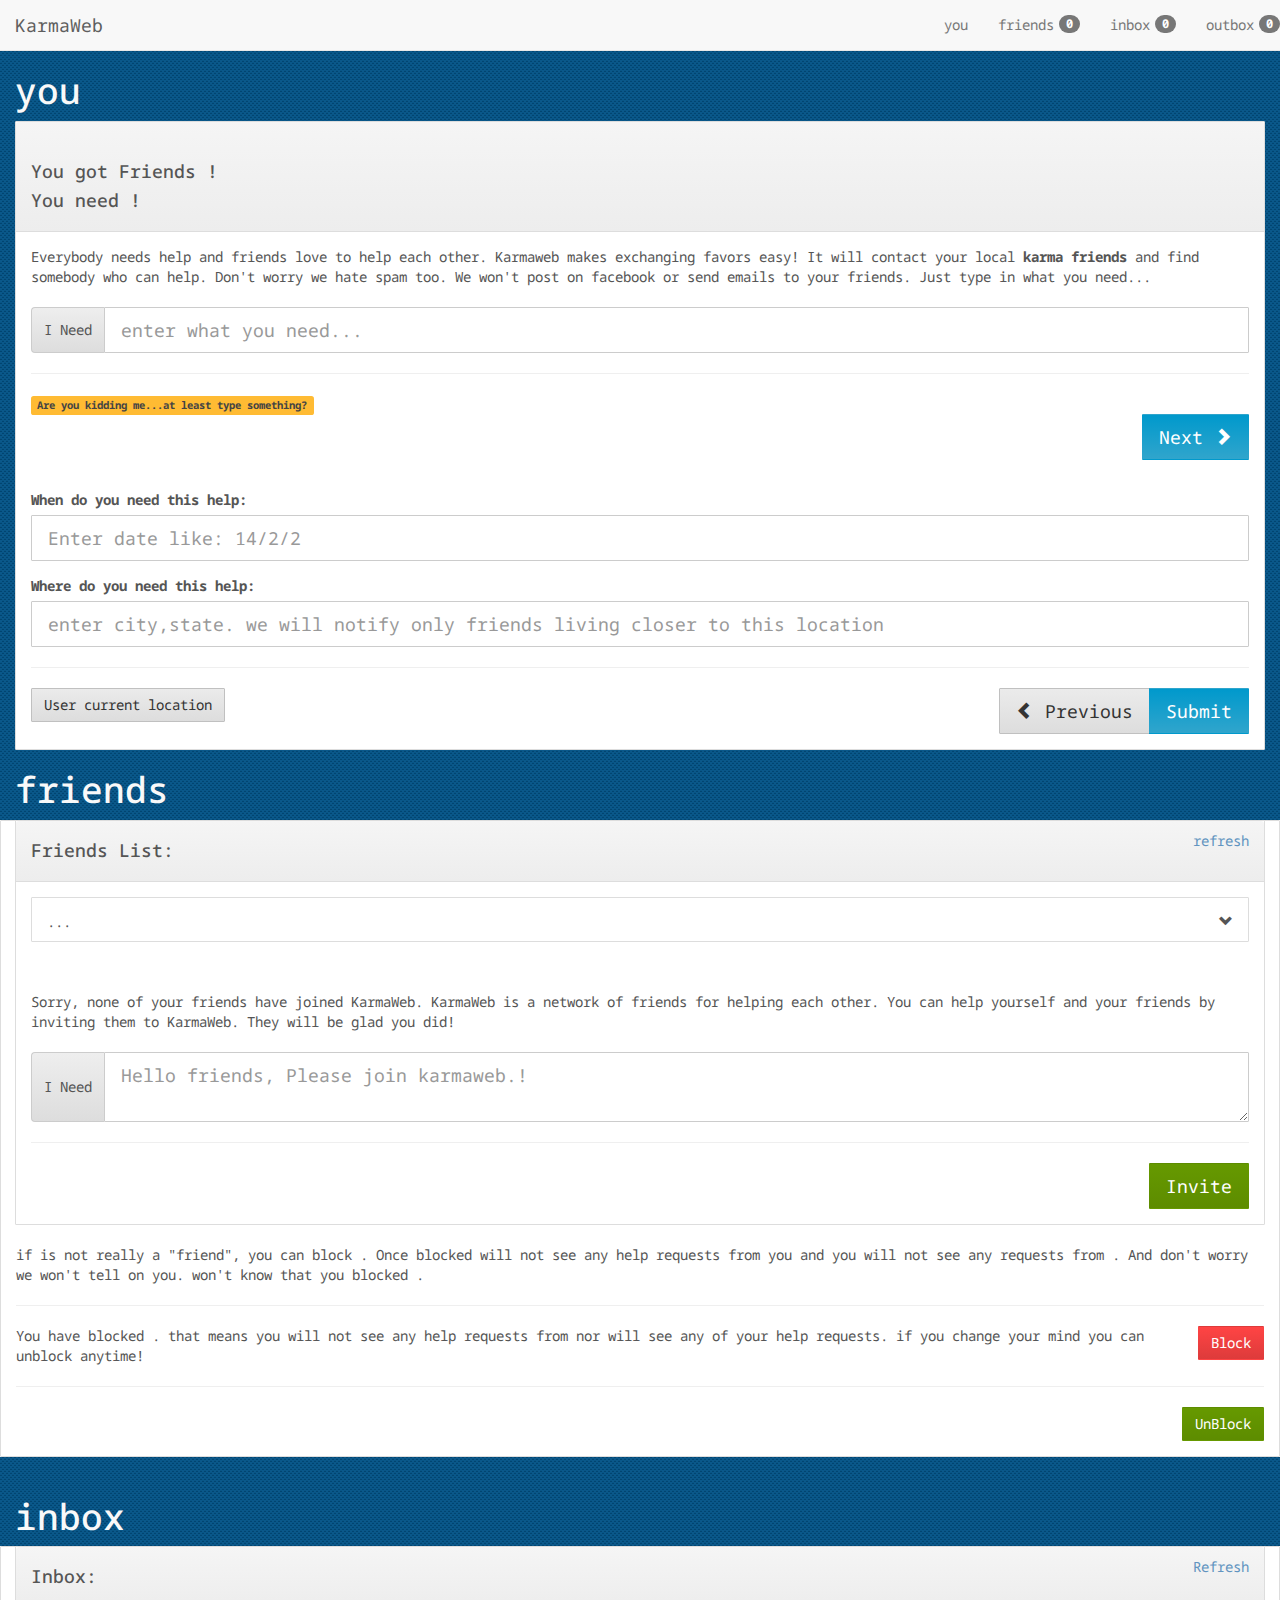
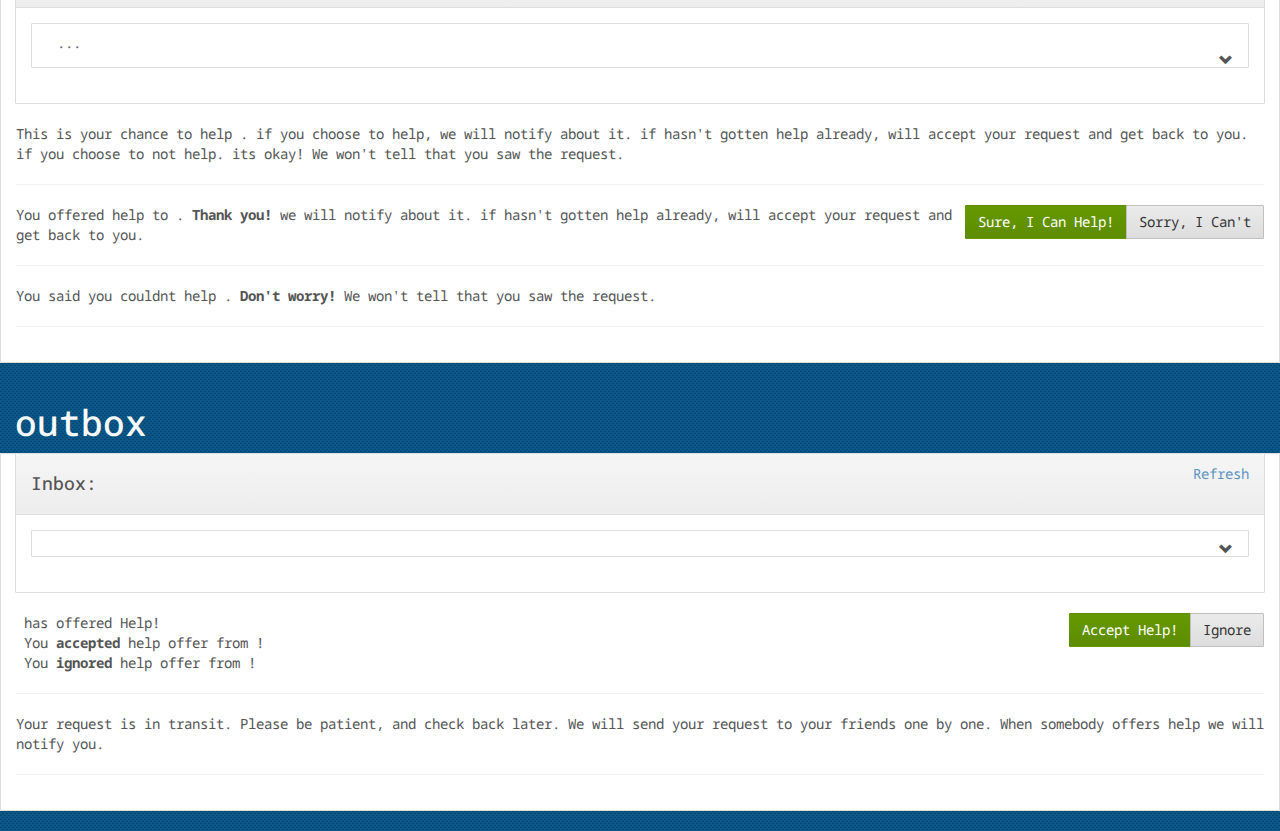
==== commit a8b02f70: "now supports alerts." ====
--- a/server/KarmaWebApp/Views/Home/mock.html
+++ b/server/KarmaWebApp/Views/Home/mock.html
@@ -60,7 +60,16 @@
                 $(closeElem).slideUp();
             });
             */
-
+        });
+        $(function () {
+            // enable close functionality for alerts created from javascript.
+            $(".newalert").alert('close');
+
+            // enable dismissal of alerts with javascript.
+            $(".newalert").alert();
+
+            // enable buttons
+            $('.btn').button();
         });
 
     </script>
@@ -103,7 +112,8 @@
 
                 <!-- main area -->
                 <div class="col-xs-12 col-sm-12" data-spy="scroll" data-target="#sidebar-nav">
-
+                    <div id="mainalerts">
+                    </div>
                     <!-- ask your friends for help pannel-->
                     <div id="you" class="karmapannel" data-bind="if: activePannel() === 'you'">
                         <h1 class="">you</h1>
@@ -151,7 +161,7 @@
                                                placeholder="enter city,state. we will notify only friends living closer to this location" data-bind="value: request_location">
                                     </div>
                                     <hr class="">
-                                    <button class="btn btn-default pull-left" data-bind="click: UseCurrentLocation" type="button">
+                                    <button class="btn btn-default pull-left" data-loading-text="Reading..." data-bind="click:  function(data,event) { $root.UseCurrentLocation($element)}" type="button">
                                         User current location
                                     </button>
 
@@ -159,7 +169,7 @@
                                         <button class="btn btn-lg btn-default" data-bind="click: GotoPrevRequestPage" type="button">
                                             <span class="glyphicon glyphicon-chevron-left"></span> Previous
                                         </button>
-                                        <button class="btn btn-lg btn-primary" data-bind="click: CreateRequest" type="button">
+                                        <button class="btn btn-lg btn-primary" data-loading-text="Wait..." data-bind="click: function(data,event) { $root.CreateRequest($element)}" type="button">
                                             Submit
                                         </button>
                                     </div>
@@ -200,7 +210,7 @@
                                                       placeholder="Hello friends, Please join karmaweb.!" data-bind="value: $root.inviteText"></textarea>
                                         </div>
                                         <hr class="">
-                                        <button class="btn btn-lg btn-success pull-right" data-bind="click: $root.InviteFriends" type="button">Invite</button>
+                                        <button class="btn btn-lg btn-success pull-right" data-bind="click: function(){$root.InviteFriends($root);}" type="button">Invite</button>
                                     </div>
 
                                 </div>
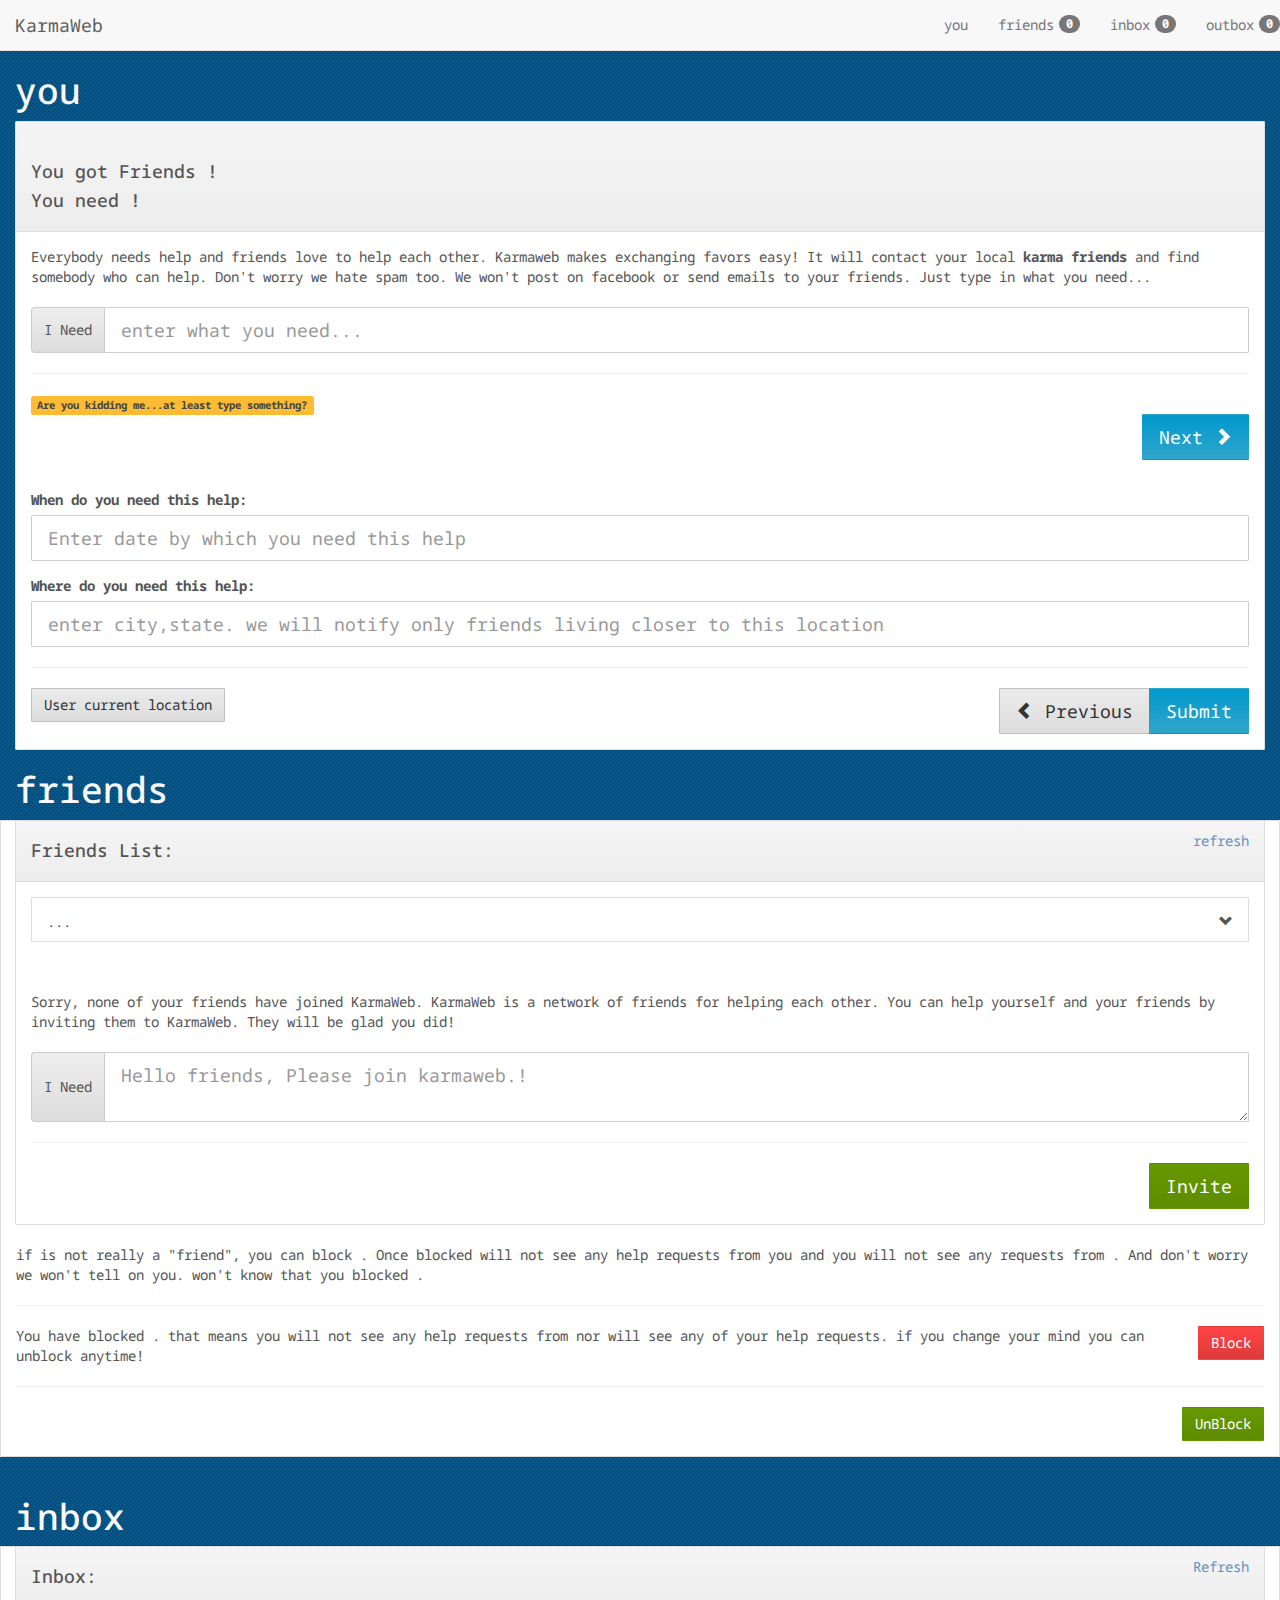
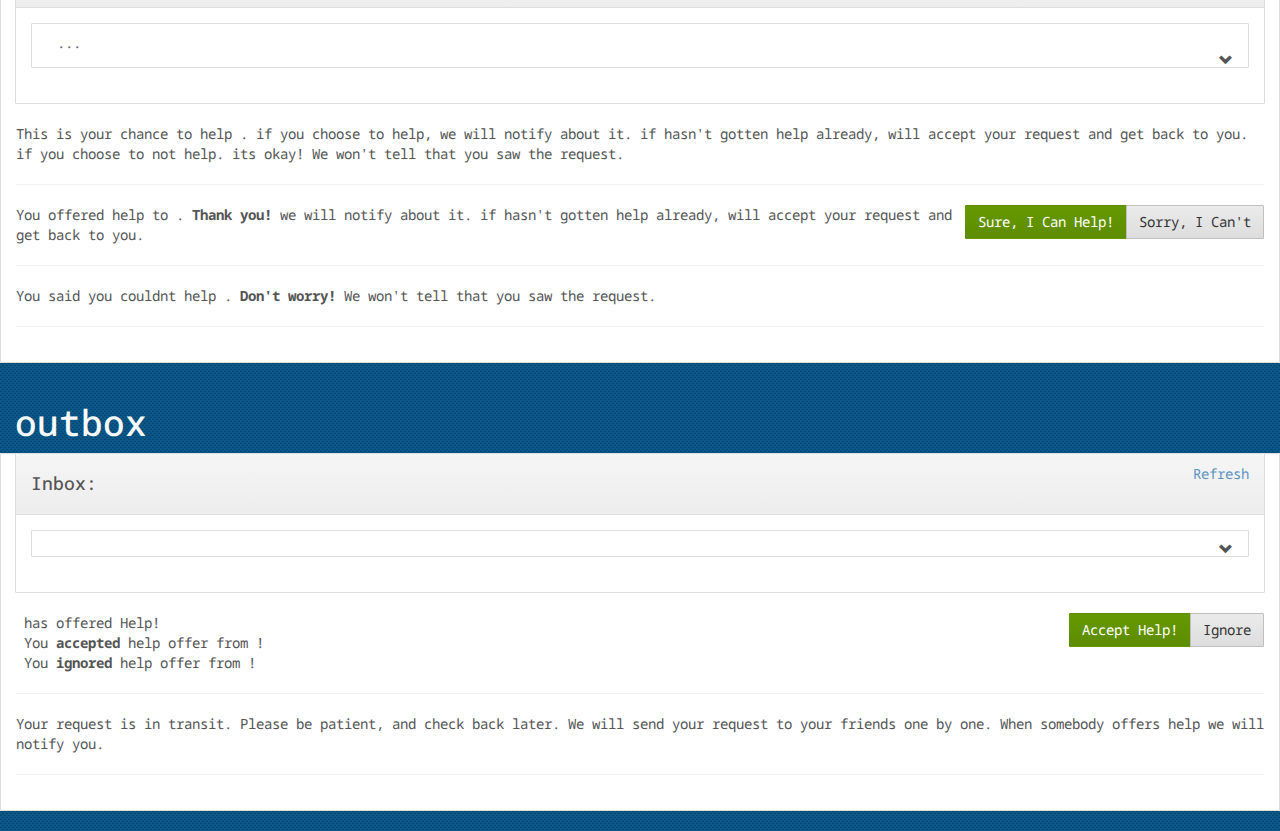
==== commit d747de46: "fixed date display and validations." ====
--- a/server/KarmaWebApp/Views/Home/mock.html
+++ b/server/KarmaWebApp/Views/Home/mock.html
@@ -153,7 +153,7 @@
                                     <div class="form-group">
                                         <label for="request_datetime">When do you need this help:</label>
                                         <input id="request_datetime" type="text" class="form-control input-lg" title="Your friends would like know about date/time"
-                                               placeholder="Enter date like: 14/2/2" data-bind="value: requestDateTime">
+                                               placeholder="Enter date by which you need this help" data-bind="value: requestDateTime">
                                     </div>
                                     <div class="form-group">
                                         <label for="request_location">Where do you need this help:</label>
--- a/server/KarmaWebApp/Content/app/appstyle.css
+++ b/server/KarmaWebApp/Content/app/appstyle.css
@@ -1,4 +1,26 @@
 ﻿@import url(http://fonts.googleapis.com/css?family=Droid+Sans+Mono);
+
+/* special for windows phone browser */
+@-ms-viewport{
+	width: device-width;
+}
+
+/* disable text selection on everything except input (below)*/
+* {
+    -webkit-user-select: none;
+    -khtml-user-select: none;
+    -moz-user-select: -moz-none;
+    -o-user-select: none;
+    user-select: none;
+}
+
+input {
+    -webkit-user-select: text;
+    -khtml-user-select: text;
+    -moz-user-select: text;
+    -o-user-select: text;
+    user-select: text;
+}
 
         html, body {
             height: 100%;
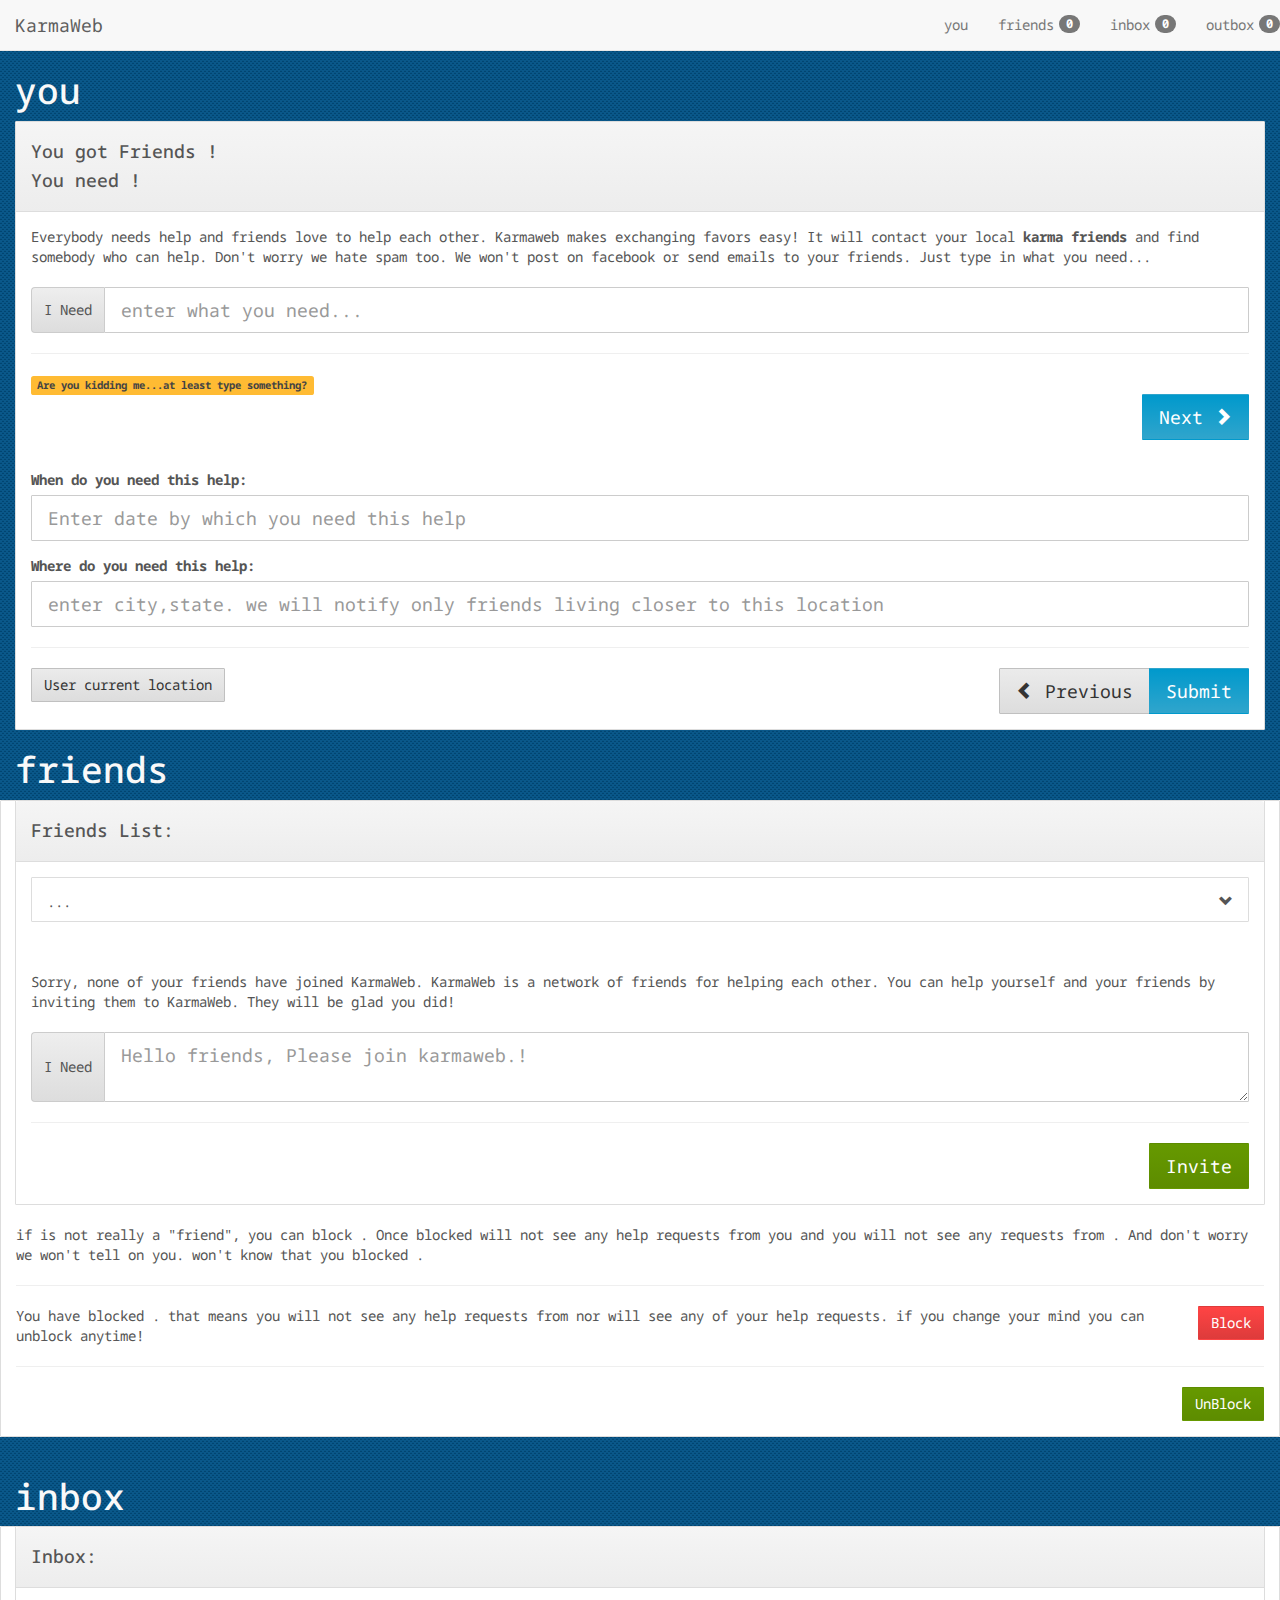
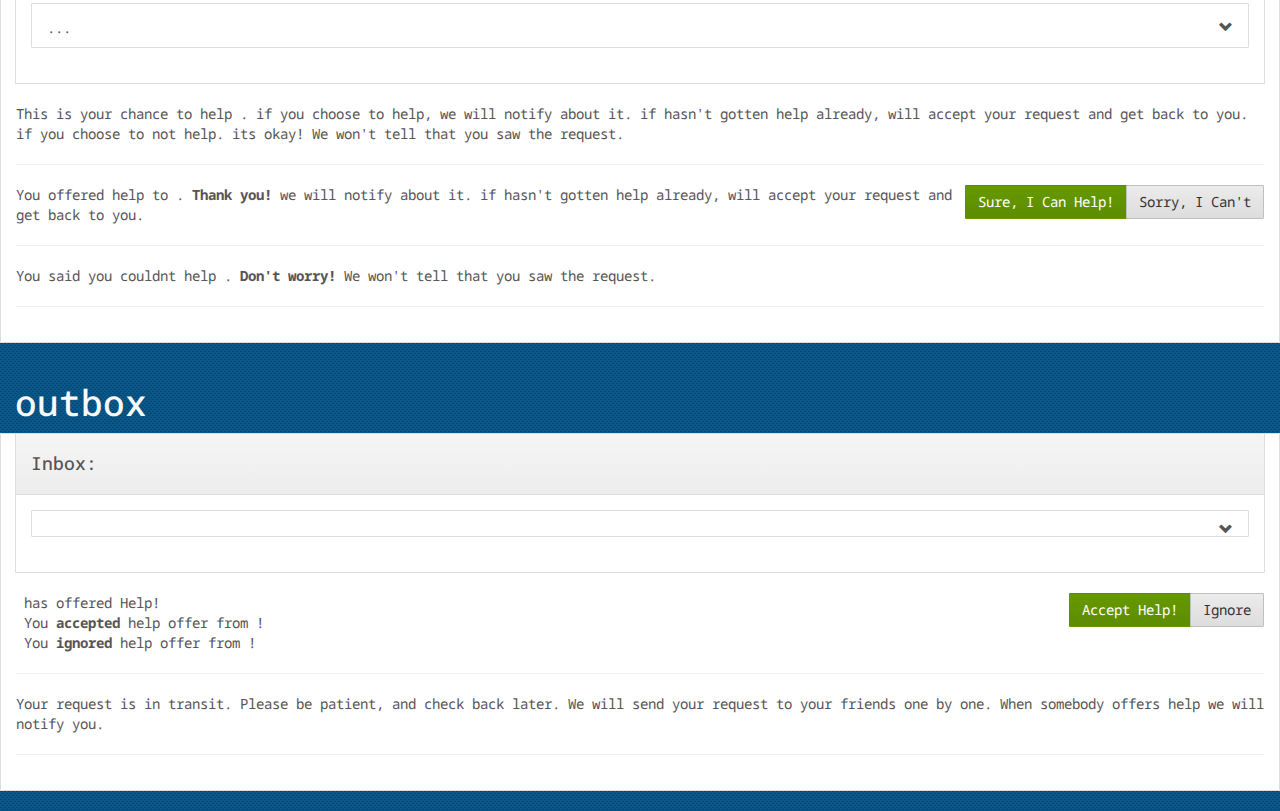
==== commit 58ea16ca: "small update to phone app login page." ====
--- a/server/KarmaWebApp/Views/Home/mock.html
+++ b/server/KarmaWebApp/Views/Home/mock.html
@@ -118,13 +118,13 @@
                     <div id="you" class="karmapannel" data-bind="if: activePannel() === 'you'">
                         <h1 class="">you</h1>
                         <div class="panel panel-default">
-                            <div class=" panel-heading" data-bind="with: Me">
-                                <img data-bind="attr:{src: Pic}">
+                            <div class="panel-heading media" data-bind="with: Me">
+                                <img data-bind="attr:{src: Pic}" class="pull-left">
                                 <div data-bind="if: $root.requestOnPage() == 1">
-                                    <h4 class="">You got Friends <span data-bind="text: FirstName() + '!'">!</span></h4>
+                                    <div class="content-heading"><h4>You got Friends <span data-bind="text: FirstName() + '!'">!</span></h4></div>
                                 </div>
                                 <div data-bind="if: $root.requestOnPage() == 2">
-                                    <h4 class="">You need <span data-bind="text: $root.requestText()">!</span></h4>
+                                    <h4 class=""> You need <span data-bind="text: $root.requestText()">!</span></h4>
                                 </div>
                             </div>
                             <div data-bind="if: requestOnPage() == 1">
@@ -185,17 +185,16 @@
                                 <!-- Friends List -->
                                 <div class="panel panel-default friends-list-panel">
                                     <div class="panel-heading">
-                                        <a href="#" class="pull-right">refresh</a>
                                         <h4 class="" data-bind="text: PanelHeader">Friends List:</h4>
                                     </div>
                                     <div class="panel-body" data-bind="if: Items().length > 0">
                                         <div class="list-group" data-bind="foreach: Items">
                                             <div class="friendinListContainer list-group-item" data-bind="css: { active: $parent.SelectedItem() == $data}, click: function(data,event) { $parent.ExpandItem(data, $element, '.friends-details')} ">
-                                                <div style="float:left;padding-right:10px">
-                                                    <img style="float:left" class="img-polaroid" data-bind="attr:{src: Pic}">
-                                                </div>
-                                                <h4 class="list-group-item-heading" data-bind="text: Name"></h4>
-                                                <p class="list-group-item-text"><span class="glyphicon glyphicon-chevron-down pull-right"></span>...</p>
+                                                <div class="media">
+                                                    <img class="img-polaroid pull-left" data-bind="attr:{src: Pic}">
+                                                    <h4 class="list-group-item-heading" data-bind="text: Name"></h4>
+                                                    <p class="list-group-item-text"><span class="glyphicon glyphicon-chevron-down pull-right"></span>...</p>
+                                                </div>
                                             </div>
                                         </div>
                                         <div>
@@ -253,19 +252,17 @@
                             <div class="col-sm-12">
                                 <div class="panel panel-default">
                                     <div class="panel-heading">
-                                        <a href="#" class="pull-right">Refresh</a>
                                         <h4 class="" data-bind="text: PanelHeader">Inbox:</h4>
                                     </div>
                                     <div class="panel-body">
                                         <div class="list-group" data-bind="foreach: Items">
-                                            <a href="#" class="inboxListContainer list-group-item" data-bind="css: { active: $parent.SelectedItem() == $data}, click: function(data,event) { $parent.ExpandItem(data, $element, '.inbox-details')}">
-                                                <div style="float:left;padding-right:10px">
-                                                    <img class="img-polaroid" data-bind="attr:{src: From.Pic}">
-                                                </div>
-                                                <p class="list-group-item-text" data-bind="text: From.Name">...</p>
-                                                <p class="list-group-item-text"><span class="glyphicon glyphicon-chevron-down pull-right"></span></p>
-                                                <h4 class="list-group-item-heading" data-bind="text: Name"></h4>
-                                            </a>
+                                            <div class="inboxListContainer list-group-item" data-bind="css: { active: $parent.SelectedItem() == $data}, click: function(data,event) { $parent.ExpandItem(data, $element, '.inbox-details')}">
+                                                <div class="media">
+                                                    <img class="img-polaroid pull-left" data-bind="attr:{src: From.Pic}">
+                                                    <h4 class="list-group-item-heading" data-bind="text: Name"></h4>
+                                                    <p class="list-group-item-text" data-bind="text: From.Name"><span class="glyphicon glyphicon-chevron-down pull-right"></span>...</p>
+                                                 </div>
+                                            </div>
                                         </div>
                                     </div>
                                 </div>
@@ -313,7 +310,6 @@
                             <div class="col-sm-12">
                                 <div class="panel panel-default">
                                     <div class="panel-heading">
-                                        <a href="#" class="pull-right">Refresh</a>
                                         <h4 class="" data-bind="text: PanelHeader">Inbox:</h4>
                                     </div>
                                     <div class="panel-body">
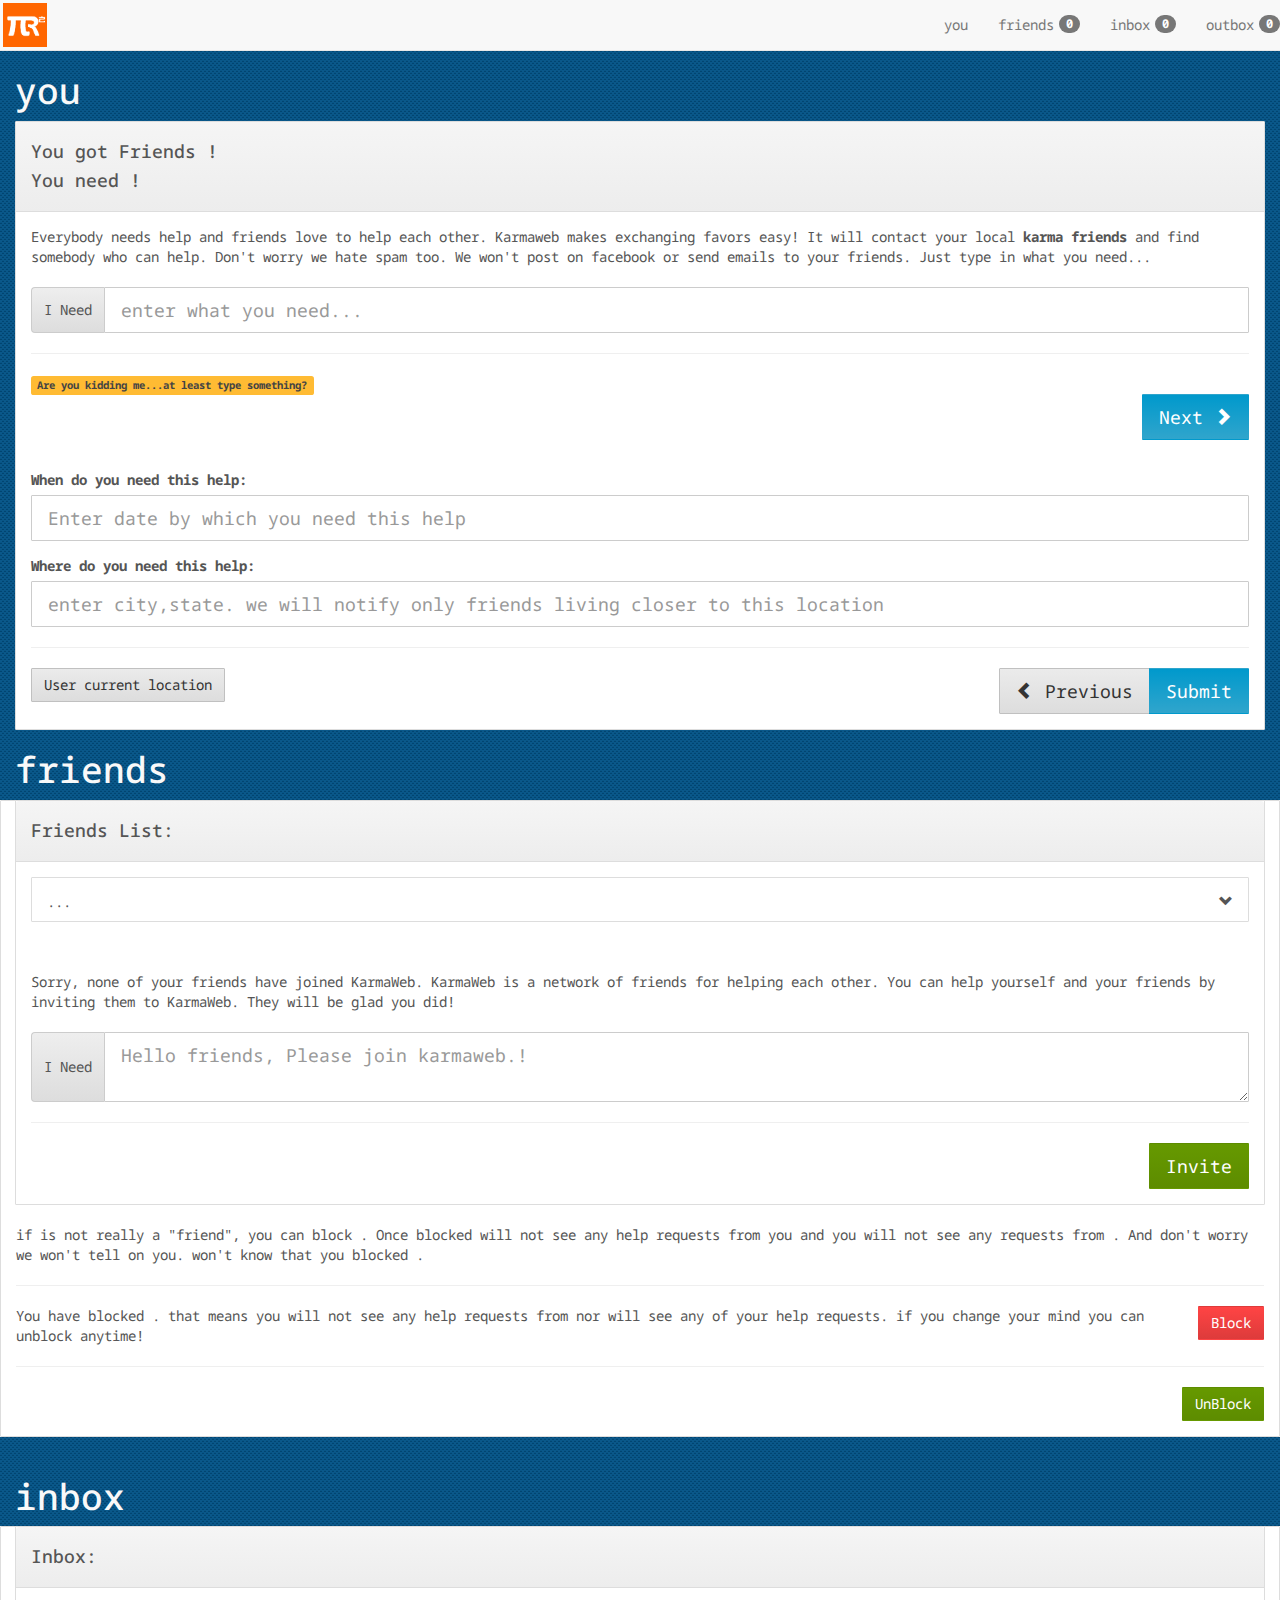
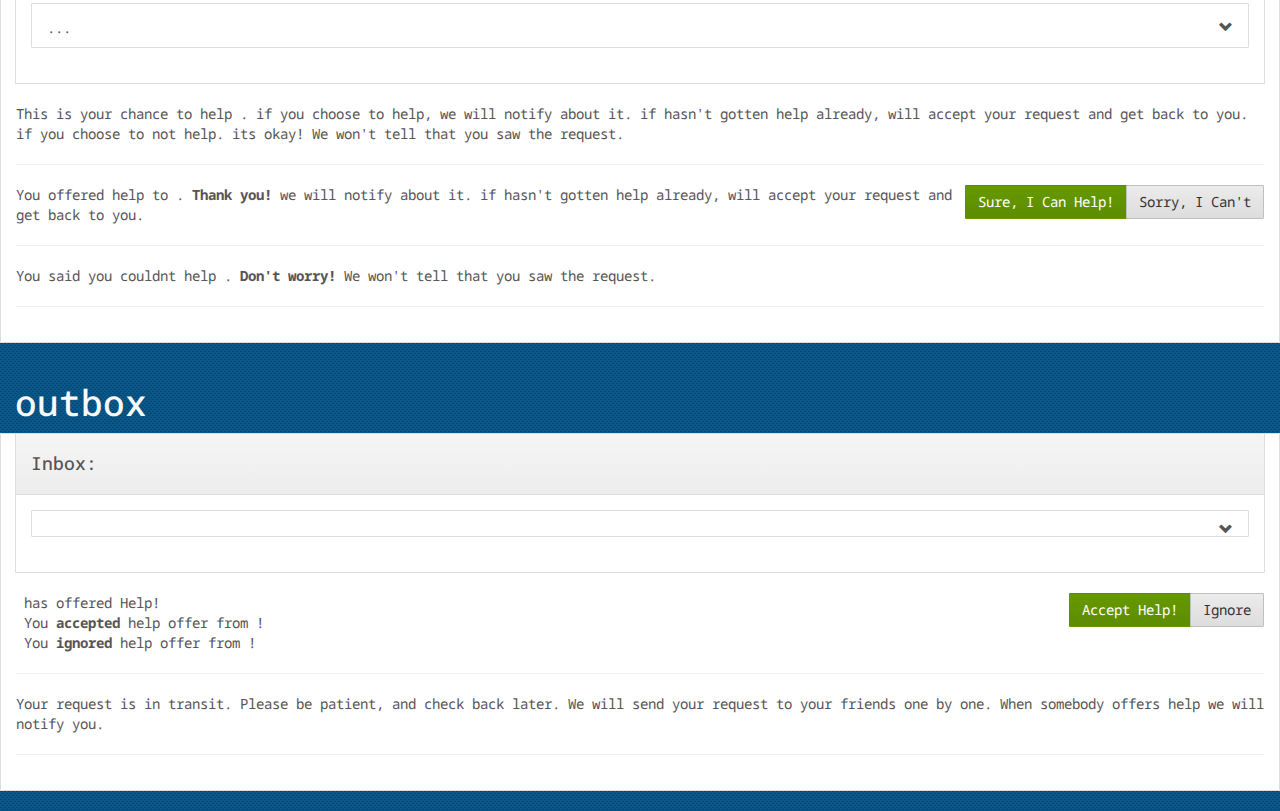
==== commit cd4dafa5: "added logo" ====
--- a/server/KarmaWebApp/Views/Home/mock.html
+++ b/server/KarmaWebApp/Views/Home/mock.html
@@ -91,7 +91,11 @@
                     <span class="icon-bar"></span>
                     <span class="icon-bar"></span>
                 </button>
-                <a class="navbar-brand" href="#">KarmaWeb</a>
+                <!-- <img class="navbar-brand" src="..\..\images\PiR2_logo_minimal_01.png" alt="KarmaWeb">-->
+                <!-- <a class="navbar-brand" href="#"><img src="..\..\images\PiR2_logo_minimal_01.png"></a> -->
+                <!-- <a class="brand" href="#"><img style="max-width: 100%; max-height: 40px" src="..\..\images\logo.png"></a> -->
+                <a class="brand" href="#"><img style="max-height: 50px;padding:3px;"  src="..\..\images\PiR2_logo_minimal_02.png"></a>
+
             </div>
 
             <!-- Collect the nav links, forms, and other content for toggling -->
--- a/server/KarmaWebApp/Content/app/appstyle.css
+++ b/server/KarmaWebApp/Content/app/appstyle.css
@@ -116,7 +116,21 @@
             border-radius: 0;
         }
 
-
+        /*
+        .my-brand {
+          float: left;
+          padding: 5px 5px;
+          font-size: 18px;
+          line-height: 20px;
+        }
+        .navbar .navbar-brand {
+
+           max-height: 40px;
+            overflow: visible;
+            padding-top: 0;
+            padding-bottom: 0;
+        }
+            */
 
         h3, h4, h5, .panel {
             color: #555555;
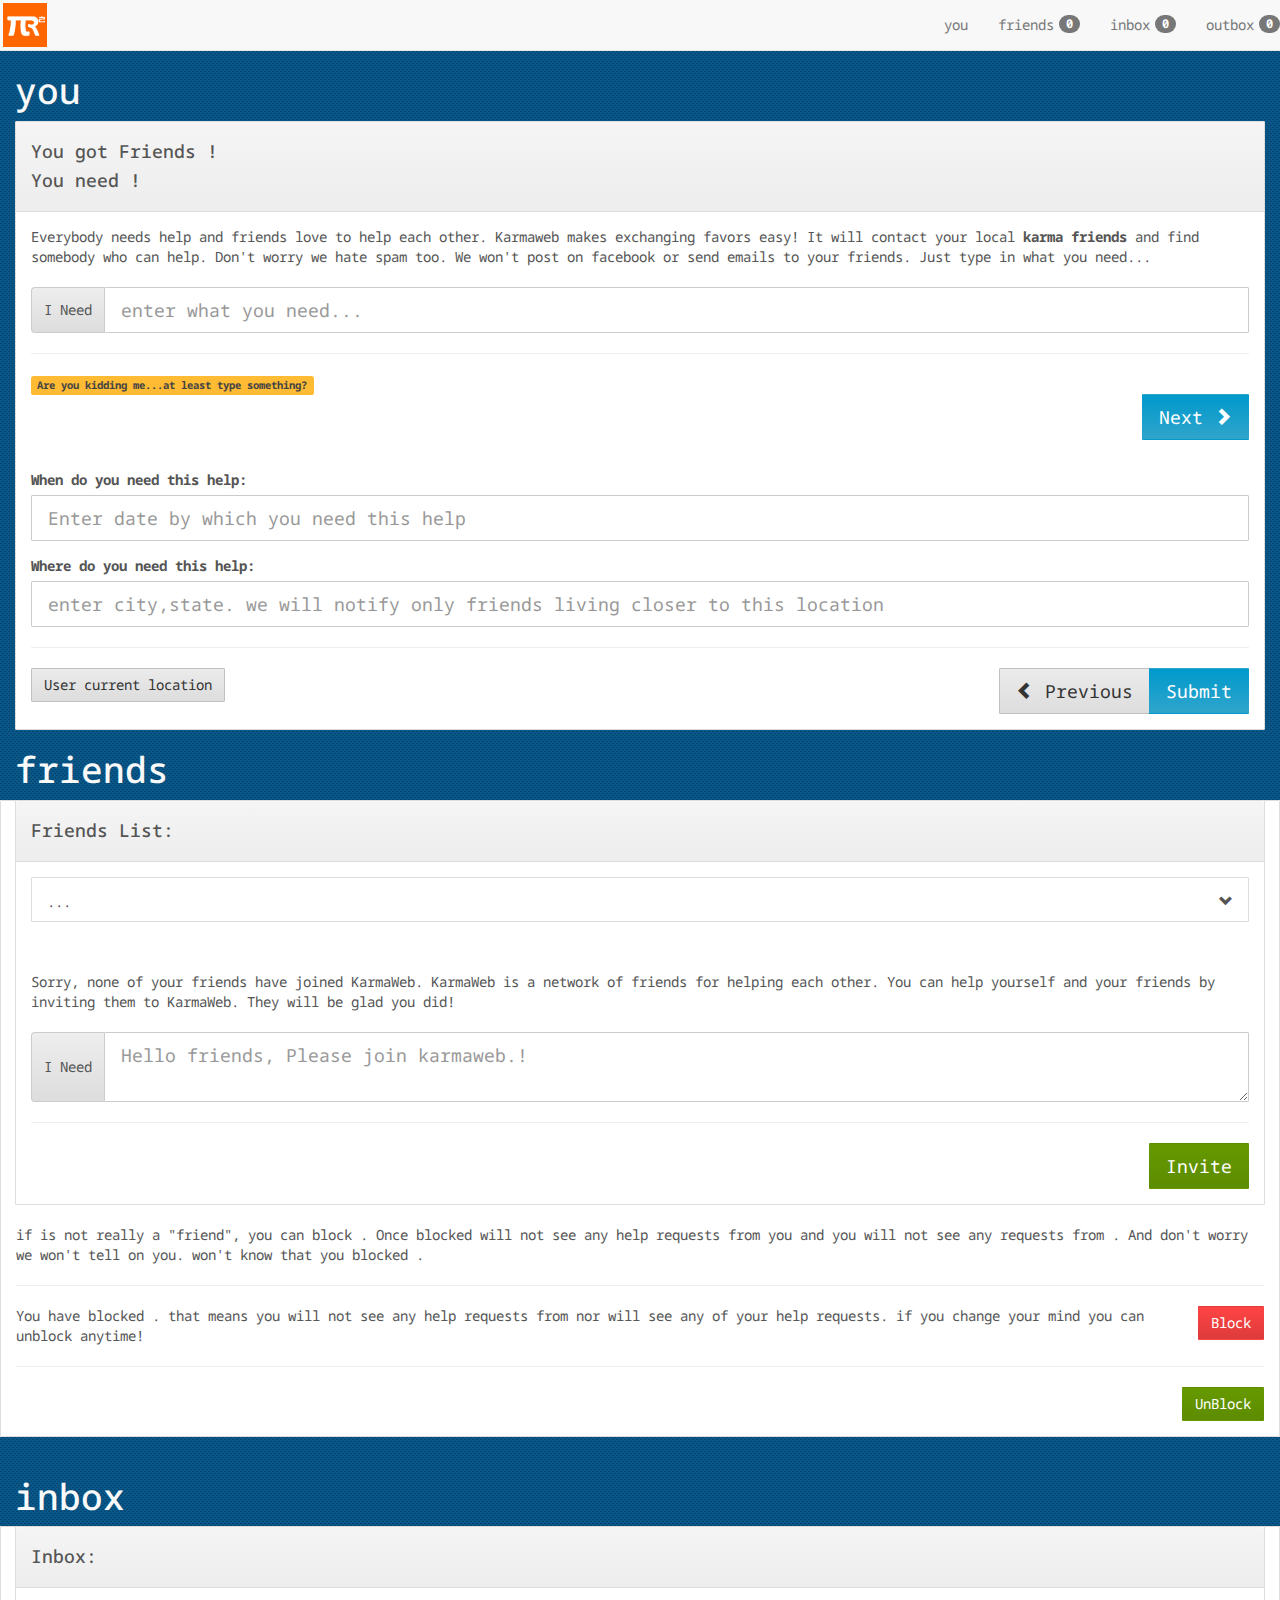
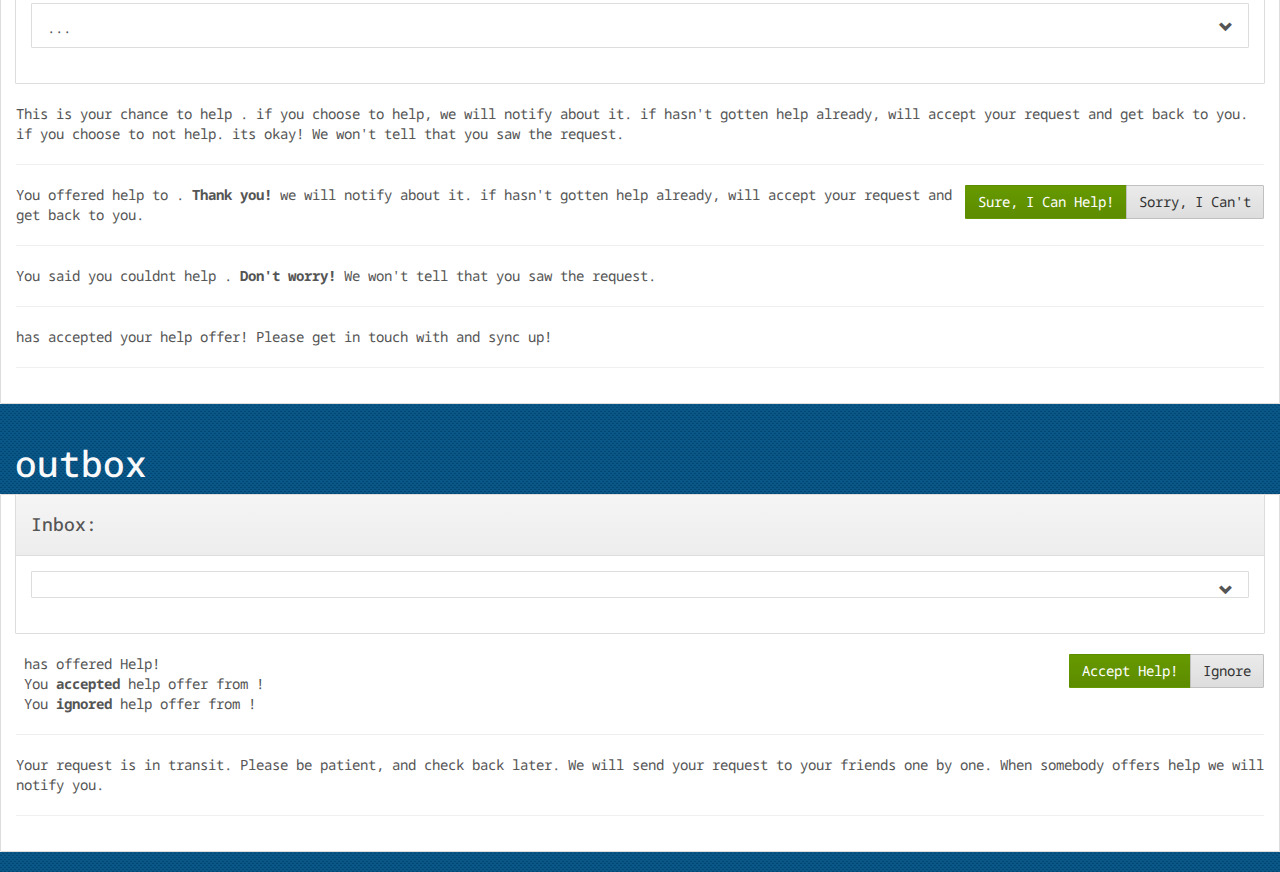
==== commit ddc1967d: "background thread now works to update friends async." ====
--- a/server/KarmaWebApp/Views/Home/mock.html
+++ b/server/KarmaWebApp/Views/Home/mock.html
@@ -125,7 +125,7 @@
                             <div class="panel-heading media" data-bind="with: Me">
                                 <img data-bind="attr:{src: Pic}" class="pull-left">
                                 <div data-bind="if: $root.requestOnPage() == 1">
-                                    <div class="content-heading"><h4>You got Friends <span data-bind="text: FirstName() + '!'">!</span></h4></div>
+                                    <div class="content-heading"><h4>You got Friends <span data-bind="text: FirstName + '!'">!</span></h4></div>
                                 </div>
                                 <div data-bind="if: $root.requestOnPage() == 2">
                                     <h4 class=""> You need <span data-bind="text: $root.requestText()">!</span></h4>
@@ -224,23 +224,23 @@
                                 <div class="panel panel-default" data-bind="with: SelectedItem()">
                                     <div class="panel-body">
                                         <div class="realFriend" data-bind="ifnot: IsBlocked">
-                                            if <span data-bind="text: FirstName()"></span> is not really a "friend", you can block <span data-bind="text: hehimhis('him')"></span>.
+                                            if <span data-bind="text: FirstName"></span> is not really a "friend", you can block <span data-bind="text: hehimhis('him')"></span>.
                                             Once blocked <span data-bind="text: hehimhis('he')"></span> will not see any help requests from you and you will not
                                             see any requests from <span data-bind="text: hehimhis('him')"></span>. And don't worry we won't tell on you.
                                             <span data-bind="text: hehimhis('He')"></span> won't know  that you blocked <span data-bind="text: hehimhis('him')"></span>.
                                             <hr class="">
                                             <div class="btn-group pull-right">
-                                                <button class="btn btn-danger" data-bind="click: BlockFriend">Block <span data-bind="text: FirstName()"></span></button>
+                                                <button class="btn btn-danger" data-bind="click: BlockFriend">Block <span data-bind="text: FirstName"></span></button>
                                             </div>
                                         </div>
                                         <div class="blockedFriend" data-bind="if: IsBlocked">
-                                            You have blocked <span data-bind="text: FirstName()"></span>. that means you will not see any help
+                                            You have blocked <span data-bind="text: FirstName"></span>. that means you will not see any help
                                             requests from <span data-bind="text: hehimhis('him')"></span> nor will
                                             <span data-bind="text: hehimhis('he')"></span> see any of your help requests. if you change your mind
                                             you can unblock <span data-bind="text: hehimhis('him')"></span> anytime!
                                             <hr class="">
                                             <div class="btn-group pull-right">
-                                                <button class="btn btn-success" data-bind="click: UnBlockFriend">UnBlock <span data-bind="text: FirstName()"></span></button>
+                                                <button class="btn btn-success" data-bind="click: UnBlockFriend">UnBlock <span data-bind="text: FirstName"></span></button>
                                             </div>
                                         </div>
                                     </div>
@@ -277,7 +277,7 @@
                                 <div class="panel panel-default" data-bind="with: SelectedItem()">
                                     <div class="panel-body">
                                         <div class="pendingrequest" data-bind="if: Response() == 'none'">
-                                            This is your chance to help <span data-bind="text: $data.From.FirstName()"></span>. if you choose to help, we will notify
+                                            This is your chance to help <span data-bind="text: $data.From.FirstName"></span>. if you choose to help, we will notify
                                             <span data-bind="text: $data.From.hehimhis('him')"></span> about it. if <span data-bind="text: $data.From.hehimhis('he')"></span>
                                             hasn't gotten help already,  <span data-bind="text: $data.From.hehimhis('he')"></span> will accept your request and get back to you.
                                             if you choose to not help. its okay! We won't tell <span data-bind="text: $data.From.hehimhis('him')"></span> that you saw the request.
@@ -289,15 +289,20 @@
                                             </div>
                                         </div>
                                         <div class="request_helpoffered" data-bind="if: Response() == 'yes'">
-                                            You offered help to <span data-bind="text: $data.From.FirstName()"></span>. <strong>Thank you!</strong> we will notify
+                                            You offered help to <span data-bind="text: $data.From.FirstName"></span>. <strong>Thank you!</strong> we will notify
                                             <span data-bind="text: $data.From.hehimhis('him')"></span> about it. if <span data-bind="text: $data.From.hehimhis('he')"></span>
                                             hasn't gotten help already,  <span data-bind="text: $data.From.hehimhis('he')"></span> will accept your request and get back to you.
                                             <div class="clearfix"></div>
                                             <hr class="">
                                         </div>
                                         <div class="request_helpdenied" data-bind="if: Response() == 'no'">
-                                            You said you couldnt help <span data-bind="text: $data.From.FirstName()"></span>. <strong>Don't worry!</strong>
+                                            You said you couldnt help <span data-bind="text: $data.From.FirstName"></span>. <strong>Don't worry!</strong>
                                             We won't tell <span data-bind="text: $data.From.hehimhis('him')"></span> that you saw the request.
+                                            <div class="clearfix"></div>
+                                            <hr class="">
+                                        </div>
+                                        <div class="request_helpaccepted" data-bind="if: Response() == 'yesyes'">
+                                            <span data-bind="text: $data.From.FirstName"></span> has accepted your help offer! Please get in touch with <span data-bind="text: $data.From.hehimhis('him')"></span> and sync up!
                                             <div class="clearfix"></div>
                                             <hr class="">
                                         </div>
@@ -348,12 +353,12 @@
                                                 </div>
                                                 <div data-bind="if: Response() == 'yes'">
                                                     <img data-bind="attr:{src: From.Pic}">
-                                                    You <strong>accepted</strong> help offer from <span data-bind="text: From.FirstName()"> </span>!
+                                                    You <strong>accepted</strong> help offer from <span data-bind="text: From.FirstName"> </span>!
                                                 </div>
                                                 <div data-bind="if: Response() == 'no'">
                                                     <div class="clearfix"></div>
                                                     <img data-bind="attr:{src: From.Pic}">
-                                                    You <strong>ignored</strong> help offer from <span data-bind="text: From.FirstName()"> </span>!
+                                                    You <strong>ignored</strong> help offer from <span data-bind="text: From.FirstName"> </span>!
                                                 </div>
                                             </div>
                                         </div>
